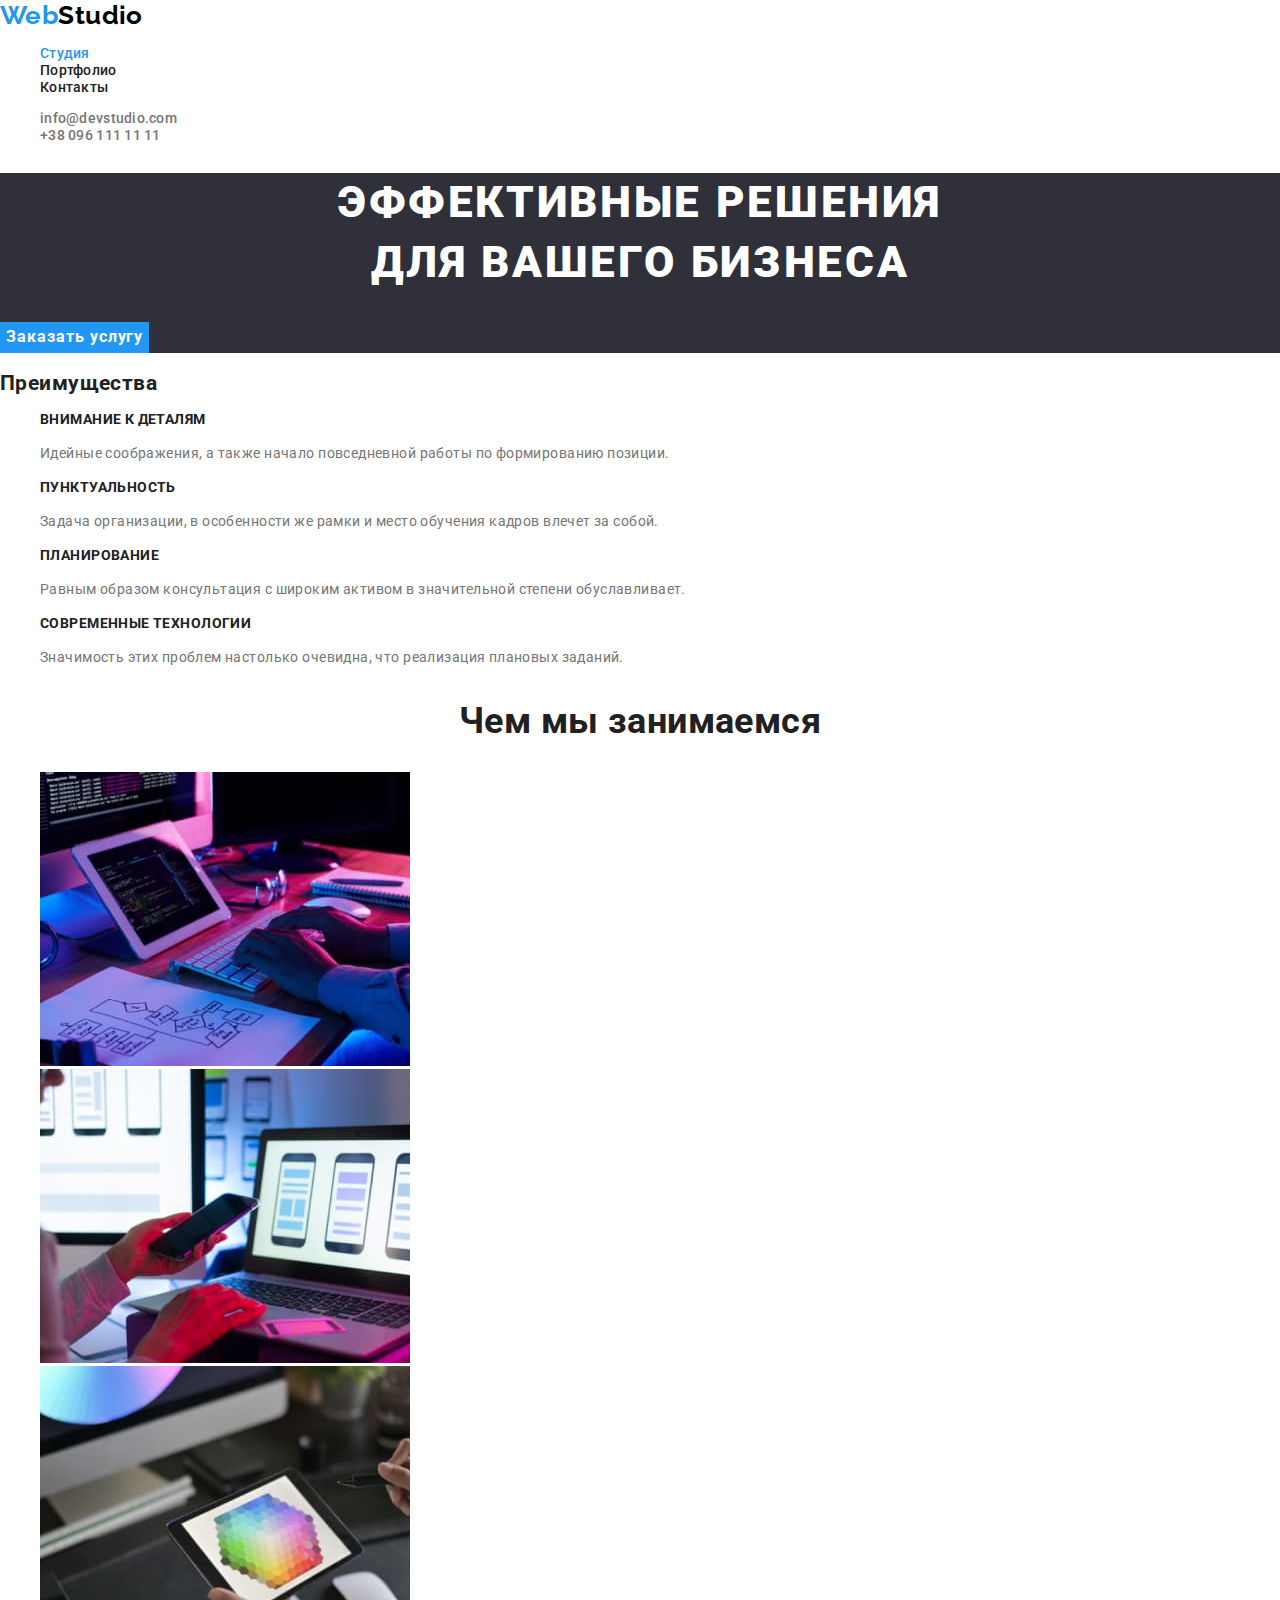
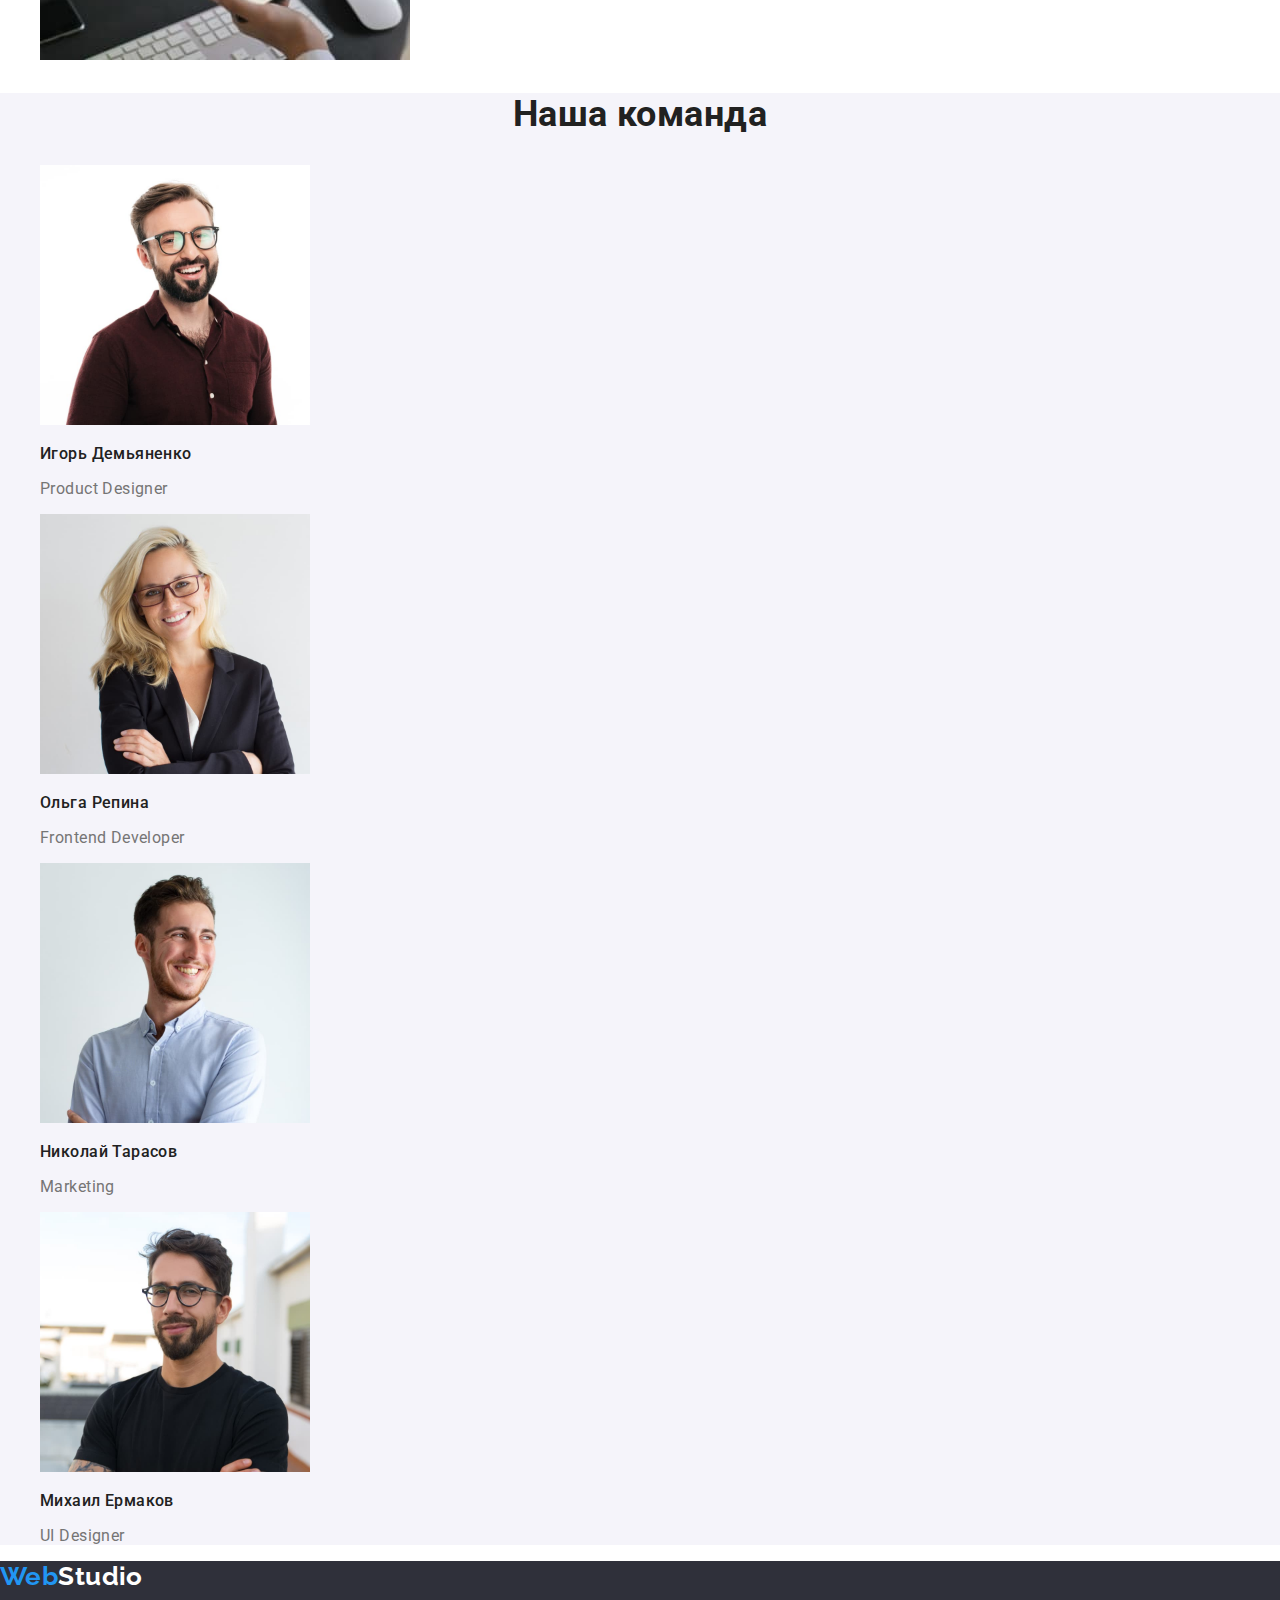
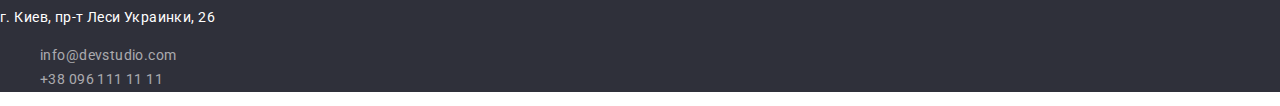
==== index.html @ 4ac3adca "normalize" ====
<!DOCTYPE html>
<html lang="ru">
  <head>
    <meta charset="UTF-8" />
    <meta http-equiv="X-UA-Compatible" content="IE=edge" />
    <meta name="viewport" content="width=device-width, initial-scale=1.0" />
    <title>Студия</title>
    <link rel="preconnect" href="https://fonts.googleapis.com" />
    <link rel="preconnect" href="https://fonts.gstatic.com" crossorigin />
    <link
      href="https://fonts.googleapis.com/css2?family=Raleway:wght@700&family=Roboto:wght@400;500;700;900&display=swap"
      rel="stylesheet"
    />
    <link
      rel="stylesheet"
      href="https://cdnjs.cloudflare.com/ajax/libs/modern-normalize/1.1.0/modern-normalize.min.css"
    />
    <link rel="stylesheet" href="./css/styles.css" />
  </head>
  <body>
    <!--Header-->
    <header>
      <nav>
        <a href="./index.html" class="header-logo-studio link" lang="en">
          <span class="header-logo-web">Web</span>Studio
        </a>
        <ul class="header-nav list">
          <li><a href="./index.html" class="link current">Студия</a></li>
          <li><a href="./portfolio.html" class="link">Портфолио</a></li>
          <li><a href="" class="link">Контакты</a></li>
        </ul>
      </nav>
      <ul class="header-contacts list">
        <li>
          <a href="mailto:info@devstudio.com" class="link" lang="en"
            >info@devstudio.com</a
          >
        </li>
        <li><a href="tel:+380961111111" class="link">+38 096 111 11 11</a></li>
      </ul>
    </header>
    <main>
      <!--Index-Section1-Hero-->
      <section class="hero">
        <h1 class="hero-title">Эффективные решения<br />для вашего бизнеса</h1>
        <button type="button" class="button-hero">Заказать услугу</button>
      </section>
      <!--Index-Section2-Features-->
      <section class="features">
        <h2>Преимущества</h2>
        <ul class="features-list">
          <li>
            <h3 class="features-title">Внимание к деталям</h3>
            <p class="features-text">
              Идейные соображения, а также начало повседневной работы по
              формированию позиции.
            </p>
          </li>
          <li>
            <h3 class="features-title">Пунктуальность</h3>
            <p class="features-text">
              Задача организации, в особенности же рамки и место обучения кадров
              влечет за собой.
            </p>
          </li>
          <li>
            <h3 class="features-title">Планирование</h3>
            <p class="features-text">
              Равным образом консультация с широким активом в значительной
              степени обуславливает.
            </p>
          </li>
          <li>
            <h3 class="features-title">Современные технологии</h3>
            <p class="features-text">
              Значимость этих проблем настолько очевидна, что реализация
              плановых заданий.
            </p>
          </li>
        </ul>
      </section>
      <!--Index-Section3-Work-->
      <section class="section work">
        <h2 class="section-title">Чем мы занимаемся</h2>
        <ul>
          <li><img src="./images/box1.jpg" alt="Код" width="370" /></li>
          <li><img src="./images/box2.jpg" alt="Дизайн" width="370" /></li>
          <li><img src="./images/box3.jpg" alt="Технологии" width="370" /></li>
        </ul>
      </section>
      <!--Index-Section4-Team-->
      <section class="section team">
        <h2 class="section-title">Наша команда</h2>
        <ul class="team-list">
          <li>
            <img
              src="./images/Product_Designer.jpg"
              alt="Игорь Демьяненко"
              width="270"
            />
            <h3 class="team-title">Игорь Демьяненко</h3>
            <p class="team-position" lang="en">Product Designer</p>
          </li>
          <li>
            <img
              src="./images/Frontend_Developer.jpg"
              alt="Ольга Репина"
              width="270"
            />
            <h3 class="team-title">Ольга Репина</h3>
            <p class="team-position" lang="en">Frontend Developer</p>
          </li>
          <li>
            <img
              src="./images/Marketing.jpg"
              alt="Николай Тарасов"
              width="270"
            />
            <h3 class="team-title">Николай Тарасов</h3>
            <p class="team-position" lang="en">Marketing</p>
          </li>
          <li>
            <img
              src="./images/UI_Designer.jpg"
              alt="Михаил Ермаков"
              width="270"
            />
            <h3 class="team-title">Михаил Ермаков</h3>
            <p class="team-position" lang="en">UI Designer</p>
          </li>
        </ul>
      </section>
    </main>
    <!--Footer-->
    <footer class="footer">
      <a href="./index.html" class="footer-logo-studio link" lang="en">
        <span class="footer-logo-web">Web</span>Studio
      </a>
      <address class="footer-adress">
        <p class="location">г. Киев, пр-т Леси Украинки, 26</p>
        <ul class="footer-contacts list">
          <li>
            <a href="mailto:info@devstudio.com" class="link" lang="en"
              >info@devstudio.com</a
            >
          </li>
          <li>
            <a href="tel:+380961111111" class="link">+38 096 111 11 11</a>
          </li>
        </ul>
      </address>
    </footer>
  </body>
</html>
---- css/styles.css ----
/* ------------------------------------------------------------ */
/*                           Rules */
/* ------------------------------------------------------------ */
:root {
  --primary-text-color: #212121;
  --secondary-text-color: #757575;
  --accent-color: #2196f3;
  --white-color: #ffffff;
  --logo-black-color: #000000;
  --footer-text-color: rgba(255, 255, 255, 0.6);

  --primary-bg-color: #ffffff;
  --secondary-bg-color: #f5f4fa;
  --tertiary-bg-color: #2f303a;

  --button-hover-color: #188ce8;
}

body {
  color: var(--primary-text-color);
  background-color: var(--primary-bg-color);
  font-family: Roboto, sans-serif;
  font-size: 14px;
  letter-spacing: 0.03em;
}

ul {
  list-style: none;
}

.link {
  text-decoration: none;
}
/* ------------------------------------------------------------ */
/* logo */
.header-logo-web,
.footer-logo-web,
.header-logo-studio,
.footer-logo-studio {
  font-family: Raleway, sans-serif;
  font-weight: 700;
  font-size: 26px;
  line-height: 1.19;
}

.header-logo-web,
.footer-logo-web {
  color: var(--accent-color);
}

.header-logo-studio {
  color: var(--logo-black-color);
}

.footer-logo-studio {
  color: var(--white-color);
}
/* ------------------------------------------------------------ */
/* header */
.header-nav .link.current {
  color: var(--accent-color);
}

.header-nav .link {
  color: var(--primary-text-color);
}

.header-contacts .link {
  color: var(--secondary-text-color);
}

.header-nav .link,
.header-contacts .link {
  font-weight: 500;
  line-height: 1.14;
  letter-spacing: 0.02em;
}

.header-nav .link:hover,
.header-nav .link:focus,
.header-contacts .link:hover,
.header-contacts .link:focus,
.footer-contacts .link:hover,
.footer-contacts .link:focus {
  color: var(--accent-color);
}
/* ------------------------------------------------------------ */
/* footer */
.footer {
  background-color: var(--tertiary-bg-color);
}

.footer-adress {
  font-style: normal;
  line-height: 1.71;
}

.location {
  color: var(--white-color);
}

.footer-contacts .link {
  color: var(--footer-text-color);
}
/* ------------------------------------------------------------ */
/*                       Index Main */
/* ------------------------------------------------------------ */
/* Index-Section1-Hero */
.hero {
  background-color: var(--tertiary-bg-color);
}

.hero-title {
  color: var(--white-color);
  font-weight: 900;
  font-size: 44px;
  line-height: 1.36;
  text-align: center;
  letter-spacing: 0.06em;
  text-transform: uppercase;
}

.button-hero {
  cursor: pointer;
  color: var(--white-color);
  background-color: var(--accent-color);
  font-weight: 700;
  font-size: 16px;
  line-height: 1.8;
  letter-spacing: 0.06em;
  border: none;
}

.button-hero:hover,
.button-hero:focus {
  background-color: var(--button-hover-color);
}
/* ------------------------------------------------------------ */
/* Index-Section2-Features */
.features-list .features-title {
  font-weight: 700;
  line-height: 1.14;
  font-size: 14px;
  text-transform: uppercase;
}

.features-list .features-text {
  color: var(--secondary-text-color);
  line-height: 1.71;
}
/* ------------------------------------------------------------ */
/* Index-Section3-Work */
.section-title {
  color: #212121;
  font-weight: 700;
  font-size: 36px;
  line-height: 1.17;
  text-align: center;
}
/* ------------------------------------------------------------ */
/* Index-Section4-Team */
/* .section-title (Section3) is dublicated in this section */
.team {
  background-color: var(--secondary-bg-color);
}

.team-title {
  font-weight: 500;
}

.team-position {
  color: var(--secondary-text-color);
}

.team-title,
.team-position {
  font-size: 16px;
  line-height: 1.19;
}
/* ------------------------------------------------------------ */
/*                      Portfolio-Main */
/* ------------------------------------------------------------ */
/* Portfolio-Filters */
.button-filters {
  cursor: pointer;
  background-color: var(--secondary-bg-color);
  font-weight: 500;
  font-size: 16px;
  line-height: 1.63;
  border: none;
}

.button-filters:hover,
.button-filters:focus {
  color: var(--white-color);
  background-color: var(--accent-color);
}
/* ------------------------------------------------------------ */
/* Portfolio-Projects */
.projects .projects-title {
  color: var(--primary-text-color);
  font-weight: 700;
  font-size: 18px;
  line-height: 2;
  letter-spacing: 0.06em;
}

.projects .projects-type {
  color: var(--secondary-text-color);
  font-size: 16px;
  line-height: 1.88;
}
/* ------------------------------------------------------------ */
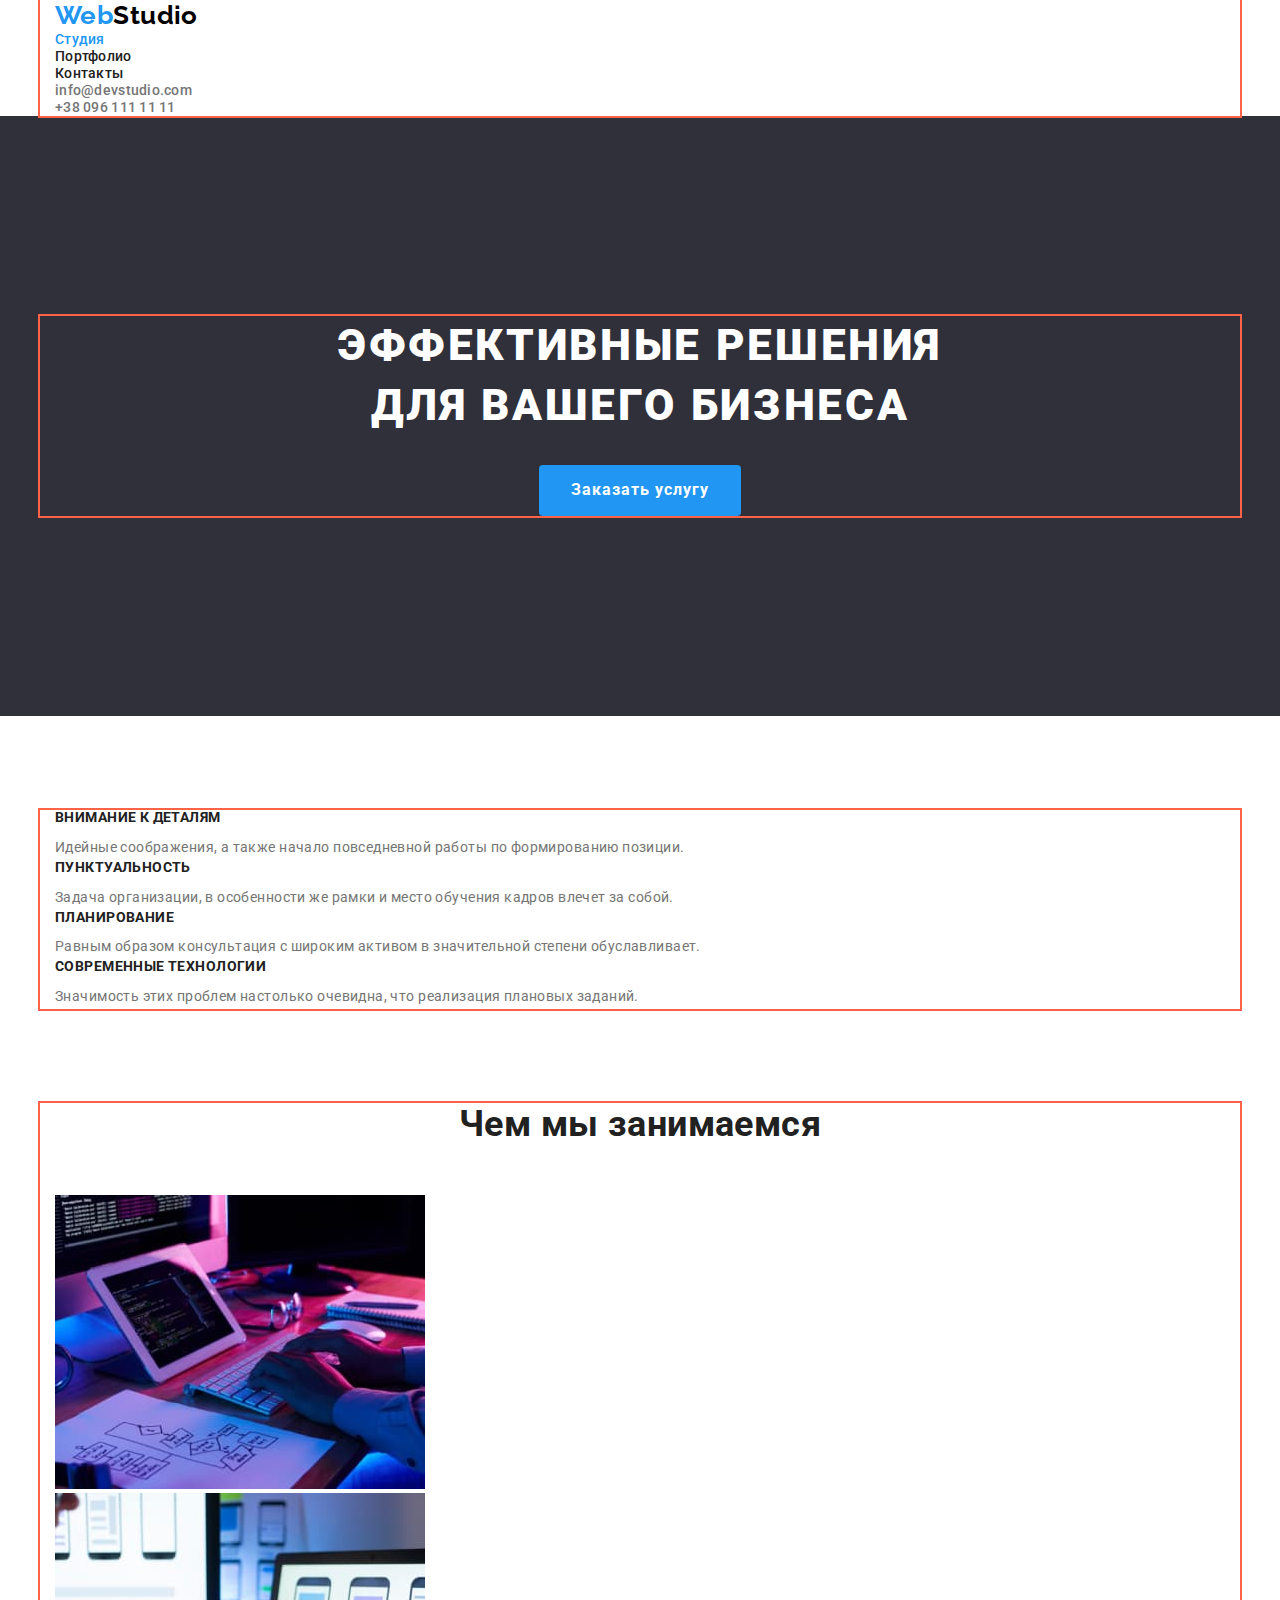
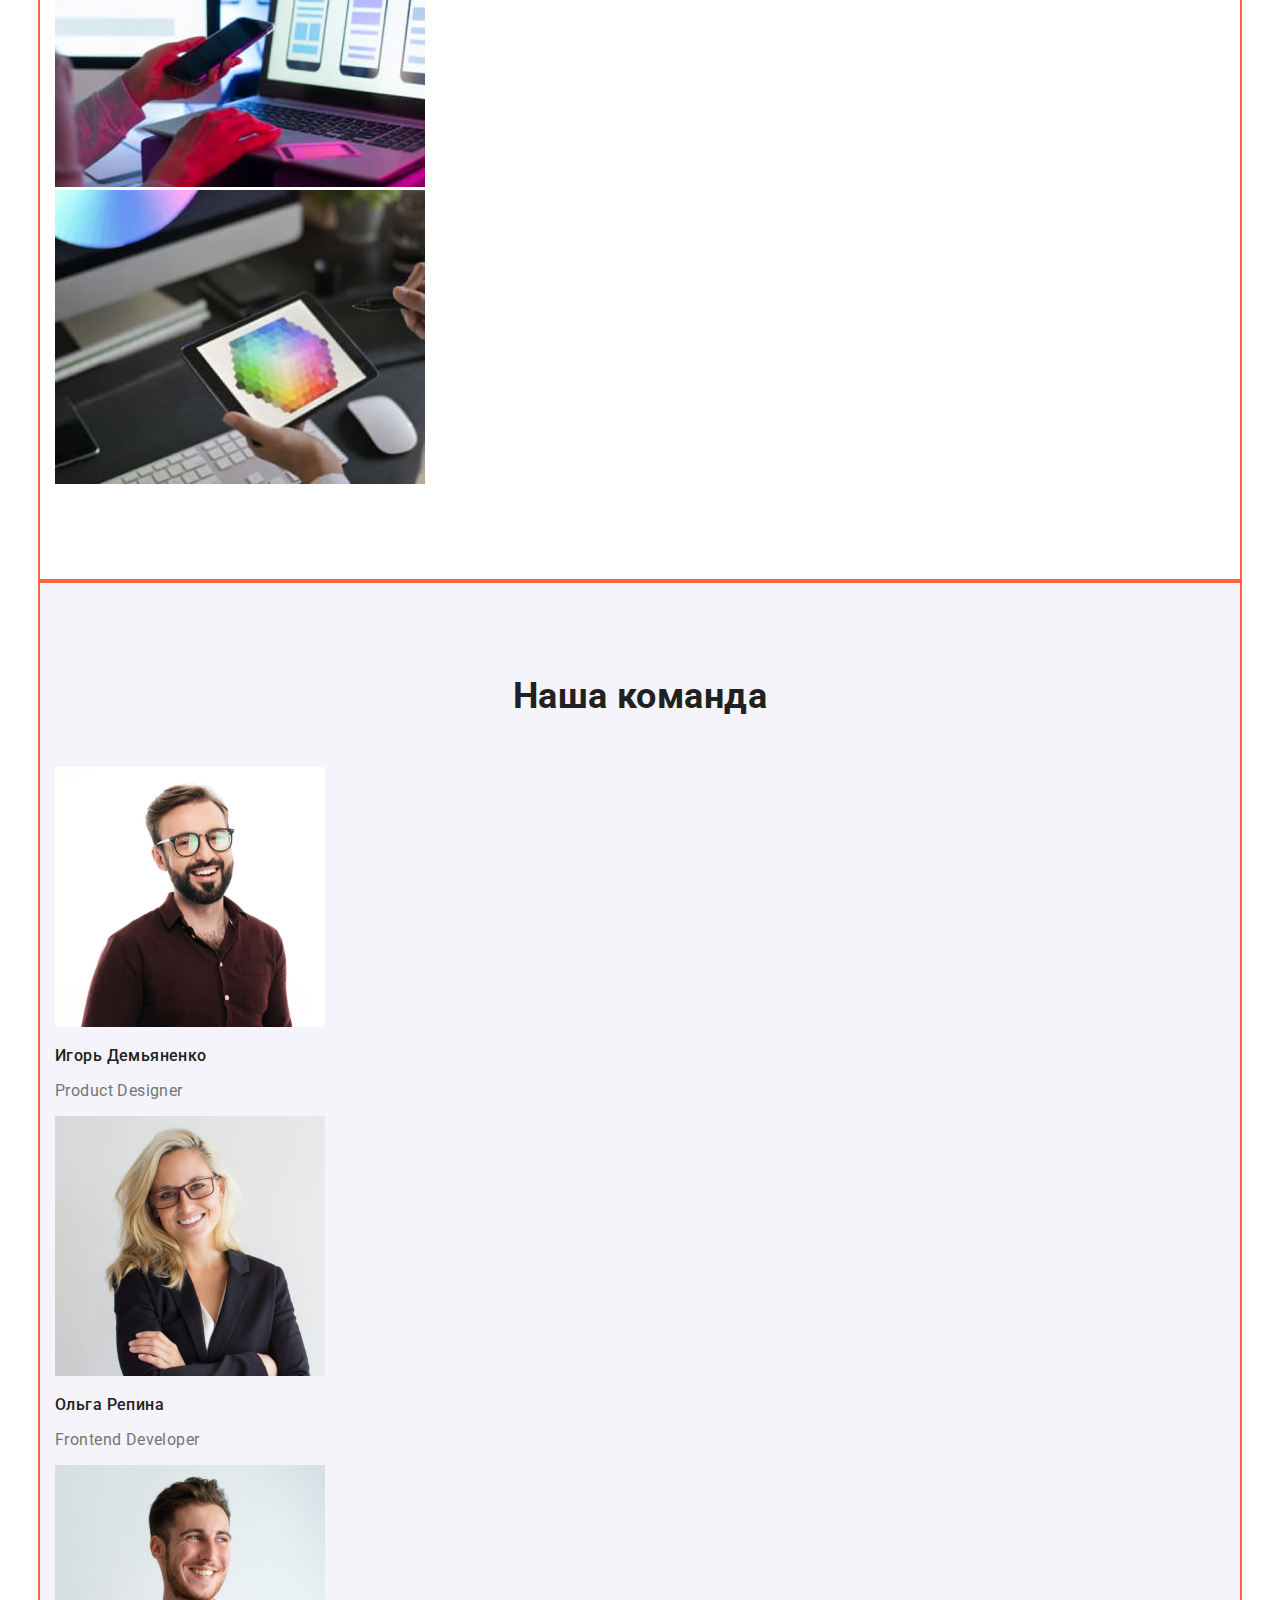
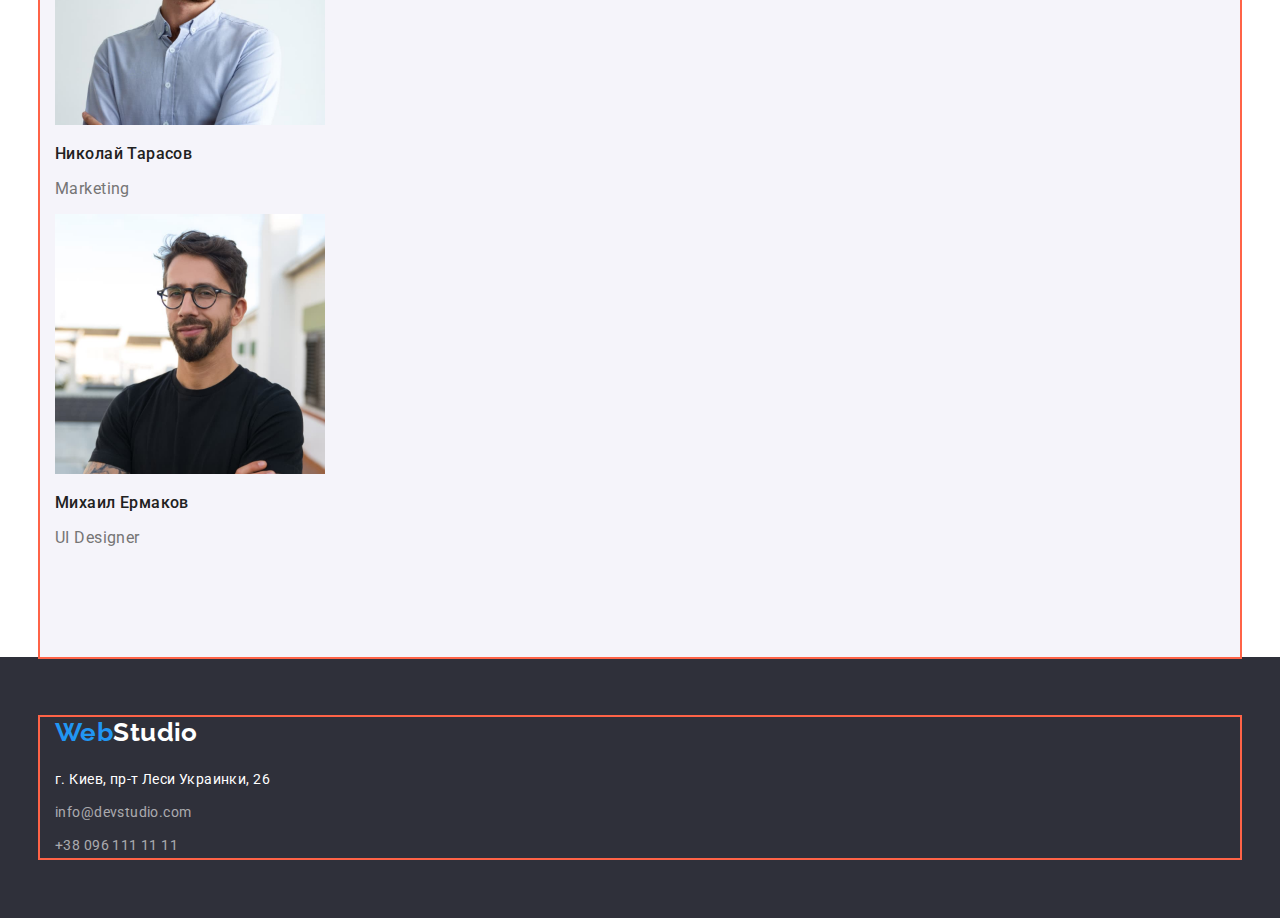
==== commit 8740d79a: "part 1" ====
--- a/index.html
+++ b/index.html
@@ -20,125 +20,18 @@
   <body>
     <!--Header-->
     <header>
-      <nav>
-        <a href="./index.html" class="header-logo-studio link" lang="en">
-          <span class="header-logo-web">Web</span>Studio
-        </a>
-        <ul class="header-nav list">
-          <li><a href="./index.html" class="link current">Студия</a></li>
-          <li><a href="./portfolio.html" class="link">Портфолио</a></li>
-          <li><a href="" class="link">Контакты</a></li>
-        </ul>
-      </nav>
-      <ul class="header-contacts list">
-        <li>
-          <a href="mailto:info@devstudio.com" class="link" lang="en"
-            >info@devstudio.com</a
-          >
-        </li>
-        <li><a href="tel:+380961111111" class="link">+38 096 111 11 11</a></li>
-      </ul>
-    </header>
-    <main>
-      <!--Index-Section1-Hero-->
-      <section class="hero">
-        <h1 class="hero-title">Эффективные решения<br />для вашего бизнеса</h1>
-        <button type="button" class="button-hero">Заказать услугу</button>
-      </section>
-      <!--Index-Section2-Features-->
-      <section class="features">
-        <h2>Преимущества</h2>
-        <ul class="features-list">
-          <li>
-            <h3 class="features-title">Внимание к деталям</h3>
-            <p class="features-text">
-              Идейные соображения, а также начало повседневной работы по
-              формированию позиции.
-            </p>
-          </li>
-          <li>
-            <h3 class="features-title">Пунктуальность</h3>
-            <p class="features-text">
-              Задача организации, в особенности же рамки и место обучения кадров
-              влечет за собой.
-            </p>
-          </li>
-          <li>
-            <h3 class="features-title">Планирование</h3>
-            <p class="features-text">
-              Равным образом консультация с широким активом в значительной
-              степени обуславливает.
-            </p>
-          </li>
-          <li>
-            <h3 class="features-title">Современные технологии</h3>
-            <p class="features-text">
-              Значимость этих проблем настолько очевидна, что реализация
-              плановых заданий.
-            </p>
-          </li>
-        </ul>
-      </section>
-      <!--Index-Section3-Work-->
-      <section class="section work">
-        <h2 class="section-title">Чем мы занимаемся</h2>
-        <ul>
-          <li><img src="./images/box1.jpg" alt="Код" width="370" /></li>
-          <li><img src="./images/box2.jpg" alt="Дизайн" width="370" /></li>
-          <li><img src="./images/box3.jpg" alt="Технологии" width="370" /></li>
-        </ul>
-      </section>
-      <!--Index-Section4-Team-->
-      <section class="section team">
-        <h2 class="section-title">Наша команда</h2>
-        <ul class="team-list">
-          <li>
-            <img
-              src="./images/Product_Designer.jpg"
-              alt="Игорь Демьяненко"
-              width="270"
-            />
-            <h3 class="team-title">Игорь Демьяненко</h3>
-            <p class="team-position" lang="en">Product Designer</p>
-          </li>
-          <li>
-            <img
-              src="./images/Frontend_Developer.jpg"
-              alt="Ольга Репина"
-              width="270"
-            />
-            <h3 class="team-title">Ольга Репина</h3>
-            <p class="team-position" lang="en">Frontend Developer</p>
-          </li>
-          <li>
-            <img
-              src="./images/Marketing.jpg"
-              alt="Николай Тарасов"
-              width="270"
-            />
-            <h3 class="team-title">Николай Тарасов</h3>
-            <p class="team-position" lang="en">Marketing</p>
-          </li>
-          <li>
-            <img
-              src="./images/UI_Designer.jpg"
-              alt="Михаил Ермаков"
-              width="270"
-            />
-            <h3 class="team-title">Михаил Ермаков</h3>
-            <p class="team-position" lang="en">UI Designer</p>
-          </li>
-        </ul>
-      </section>
-    </main>
-    <!--Footer-->
-    <footer class="footer">
-      <a href="./index.html" class="footer-logo-studio link" lang="en">
-        <span class="footer-logo-web">Web</span>Studio
-      </a>
-      <address class="footer-adress">
-        <p class="location">г. Киев, пр-т Леси Украинки, 26</p>
-        <ul class="footer-contacts list">
+      <div class="container">
+        <nav>
+          <a href="./index.html" class="header-logo-studio link" lang="en">
+            <span class="header-logo-web">Web</span>Studio
+          </a>
+          <ul class="header-nav list">
+            <li><a href="./index.html" class="link current">Студия</a></li>
+            <li><a href="./portfolio.html" class="link">Портфолио</a></li>
+            <li><a href="" class="link">Контакты</a></li>
+          </ul>
+        </nav>
+        <ul class="header-contacts list">
           <li>
             <a href="mailto:info@devstudio.com" class="link" lang="en"
               >info@devstudio.com</a
@@ -148,7 +41,126 @@
             <a href="tel:+380961111111" class="link">+38 096 111 11 11</a>
           </li>
         </ul>
-      </address>
+      </div>
+    </header>
+    <main>
+      <!--Index-Section1-Hero-->
+      <section class="hero">
+        <div class="container">
+          <h1 class="hero-title">
+            Эффективные решения<br />для вашего бизнеса
+          </h1>
+          <button type="button" class="button-hero">Заказать услугу</button>
+        </div>
+      </section>
+      <!--Index-Section2-Features-->
+      <section class="features">
+        <div class="container">
+          <h2 class="hidden">Преимущества</h2>
+          <ul class="features-list list">
+            <li>
+              <h3 class="features-title">Внимание к деталям</h3>
+              <p class="features-text">
+                Идейные соображения, а также начало повседневной работы по
+                формированию позиции.
+              </p>
+            </li>
+            <li>
+              <h3 class="features-title">Пунктуальность</h3>
+              <p class="features-text">
+                Задача организации, в особенности же рамки и место обучения
+                кадров влечет за собой.
+              </p>
+            </li>
+            <li>
+              <h3 class="features-title">Планирование</h3>
+              <p class="features-text">
+                Равным образом консультация с широким активом в значительной
+                степени обуславливает.
+              </p>
+            </li>
+            <li>
+              <h3 class="features-title">Современные технологии</h3>
+              <p class="features-text">
+                Значимость этих проблем настолько очевидна, что реализация
+                плановых заданий.
+              </p>
+            </li>
+          </ul>
+        </div>
+      </section>
+      <!--Index-Section3-Work-->
+      <section class="work container">
+        <h2 class="work-title">Чем мы занимаемся</h2>
+        <ul class="work-list list">
+          <li><img src="./images/box1.jpg" alt="Код" width="370" /></li>
+          <li><img src="./images/box2.jpg" alt="Дизайн" width="370" /></li>
+          <li><img src="./images/box3.jpg" alt="Технологии" width="370" /></li>
+        </ul>
+      </section>
+      <!--Index-Section4-Team-->
+      <section class="team container">
+        <h2 class="team-title">Наша команда</h2>
+        <ul class="team-list list">
+          <li>
+            <img
+              src="./images/Product_Designer.jpg"
+              alt="Игорь Демьяненко"
+              width="270"
+            />
+            <h3 class="team-crew">Игорь Демьяненко</h3>
+            <p class="team-position" lang="en">Product Designer</p>
+          </li>
+          <li>
+            <img
+              src="./images/Frontend_Developer.jpg"
+              alt="Ольга Репина"
+              width="270"
+            />
+            <h3 class="team-crew">Ольга Репина</h3>
+            <p class="team-position" lang="en">Frontend Developer</p>
+          </li>
+          <li>
+            <img
+              src="./images/Marketing.jpg"
+              alt="Николай Тарасов"
+              width="270"
+            />
+            <h3 class="team-crew">Николай Тарасов</h3>
+            <p class="team-position" lang="en">Marketing</p>
+          </li>
+          <li>
+            <img
+              src="./images/UI_Designer.jpg"
+              alt="Михаил Ермаков"
+              width="270"
+            />
+            <h3 class="team-crew">Михаил Ермаков</h3>
+            <p class="team-position" lang="en">UI Designer</p>
+          </li>
+        </ul>
+      </section>
+    </main>
+    <!--Footer-->
+    <footer class="footer">
+      <div class="container">
+        <a href="./index.html" class="footer-logo-studio link" lang="en">
+          <span class="footer-logo-web">Web</span>Studio
+        </a>
+        <address class="footer-adress">
+          <p class="location">г. Киев, пр-т Леси Украинки, 26</p>
+          <ul class="footer-contacts list">
+            <li class="mail">
+              <a href="mailto:info@devstudio.com" class="link" lang="en"
+                >info@devstudio.com</a
+              >
+            </li>
+            <li class="tel">
+              <a href="tel:+380961111111" class="link">+38 096 111 11 11</a>
+            </li>
+          </ul>
+        </address>
+      </div>
     </footer>
   </body>
 </html>
--- a/css/styles.css
+++ b/css/styles.css
@@ -24,12 +24,27 @@
   letter-spacing: 0.03em;
 }
 
-ul {
+.list {
   list-style: none;
+  padding: 0;
+  margin: 0;
 }
 
 .link {
   text-decoration: none;
+}
+
+.container {
+  width: 1200px;
+  margin-right: auto;
+  margin-left: auto;
+  padding-left: 15px;
+  padding-right: 15px;
+  outline: 2px solid tomato;
+}
+
+.hidden {
+  display: none;
 }
 /* ------------------------------------------------------------ */
 /* logo */
@@ -53,7 +68,9 @@
 }
 
 .footer-logo-studio {
-  color: var(--white-color);
+  display: inline-block;
+  color: var(--white-color);
+  margin-bottom: 20px;
 }
 /* ------------------------------------------------------------ */
 /* header */
@@ -88,6 +105,8 @@
 /* footer */
 .footer {
   background-color: var(--tertiary-bg-color);
+  padding-top: 60px;
+  padding-bottom: 60px;
 }
 
 .footer-adress {
@@ -97,6 +116,12 @@
 
 .location {
   color: var(--white-color);
+  margin-top: 0;
+  margin-bottom: 9px;
+}
+
+.mail {
+  margin-bottom: 9px;
 }
 
 .footer-contacts .link {
@@ -107,15 +132,19 @@
 /* ------------------------------------------------------------ */
 /* Index-Section1-Hero */
 .hero {
+  text-align: center;
   background-color: var(--tertiary-bg-color);
+  padding-top: 200px;
+  padding-bottom: 200px;
 }
 
 .hero-title {
+  margin-top: 0;
+  margin-bottom: 30px;
   color: var(--white-color);
   font-weight: 900;
   font-size: 44px;
   line-height: 1.36;
-  text-align: center;
   letter-spacing: 0.06em;
   text-transform: uppercase;
 }
@@ -126,9 +155,14 @@
   background-color: var(--accent-color);
   font-weight: 700;
   font-size: 16px;
-  line-height: 1.8;
+  line-height: 1.9;
   letter-spacing: 0.06em;
   border: none;
+  border-radius: 4px;
+  padding: 10px 32px;
+  min-width: 200px;
+  text-align: center;
+  display: inline-block;
 }
 
 .button-hero:hover,
@@ -137,34 +171,60 @@
 }
 /* ------------------------------------------------------------ */
 /* Index-Section2-Features */
+.features {
+  padding-top: 94px;
+  padding-bottom: 94px;
+}
 .features-list .features-title {
   font-weight: 700;
   line-height: 1.14;
   font-size: 14px;
   text-transform: uppercase;
+  margin-top: 0;
+  margin-bottom: 10px;
 }
 
 .features-list .features-text {
   color: var(--secondary-text-color);
   line-height: 1.71;
+  margin-top: 0;
+  margin-bottom: 0;
 }
 /* ------------------------------------------------------------ */
 /* Index-Section3-Work */
-.section-title {
+.work {
+  padding-bottom: 94px;
+}
+
+.work-title {
   color: #212121;
   font-weight: 700;
   font-size: 36px;
   line-height: 1.17;
   text-align: center;
-}
+  margin-top: 0;
+  margin-bottom: 50px;
+}
+
 /* ------------------------------------------------------------ */
 /* Index-Section4-Team */
-/* .section-title (Section3) is dublicated in this section */
 .team {
   background-color: var(--secondary-bg-color);
+  padding-top: 94px;
+  padding-bottom: 94px;
 }
 
 .team-title {
+  color: #212121;
+  font-weight: 700;
+  font-size: 36px;
+  line-height: 1.17;
+  text-align: center;
+  margin-top: 0;
+  margin-bottom: 50px;
+}
+
+.team-crew {
   font-weight: 500;
 }
 
@@ -172,7 +232,7 @@
   color: var(--secondary-text-color);
 }
 
-.team-title,
+.team-crew,
 .team-position {
   font-size: 16px;
   line-height: 1.19;
@@ -187,7 +247,12 @@
   font-weight: 500;
   font-size: 16px;
   line-height: 1.63;
+  letter-spacing: 0.03em;
   border: none;
+  border-radius: 4px;
+  padding: 6px 22px;
+  display: inline-block;
+  text-align: center;
 }
 
 .button-filters:hover,
@@ -197,7 +262,11 @@
 }
 /* ------------------------------------------------------------ */
 /* Portfolio-Projects */
-.projects .projects-title {
+.portfolio-projects {
+  padding-top: 94px;
+  padding-bottom: 94px;
+}
+.projects-list .projects-title {
   color: var(--primary-text-color);
   font-weight: 700;
   font-size: 18px;
@@ -205,9 +274,13 @@
   letter-spacing: 0.06em;
 }
 
-.projects .projects-type {
+.projects-list .projects-type {
   color: var(--secondary-text-color);
   font-size: 16px;
   line-height: 1.88;
 }
-/* ------------------------------------------------------------ */
+
+.filters-list {
+  margin-bottom: 50px;
+}
+/* ------------------------------------------------------------ */
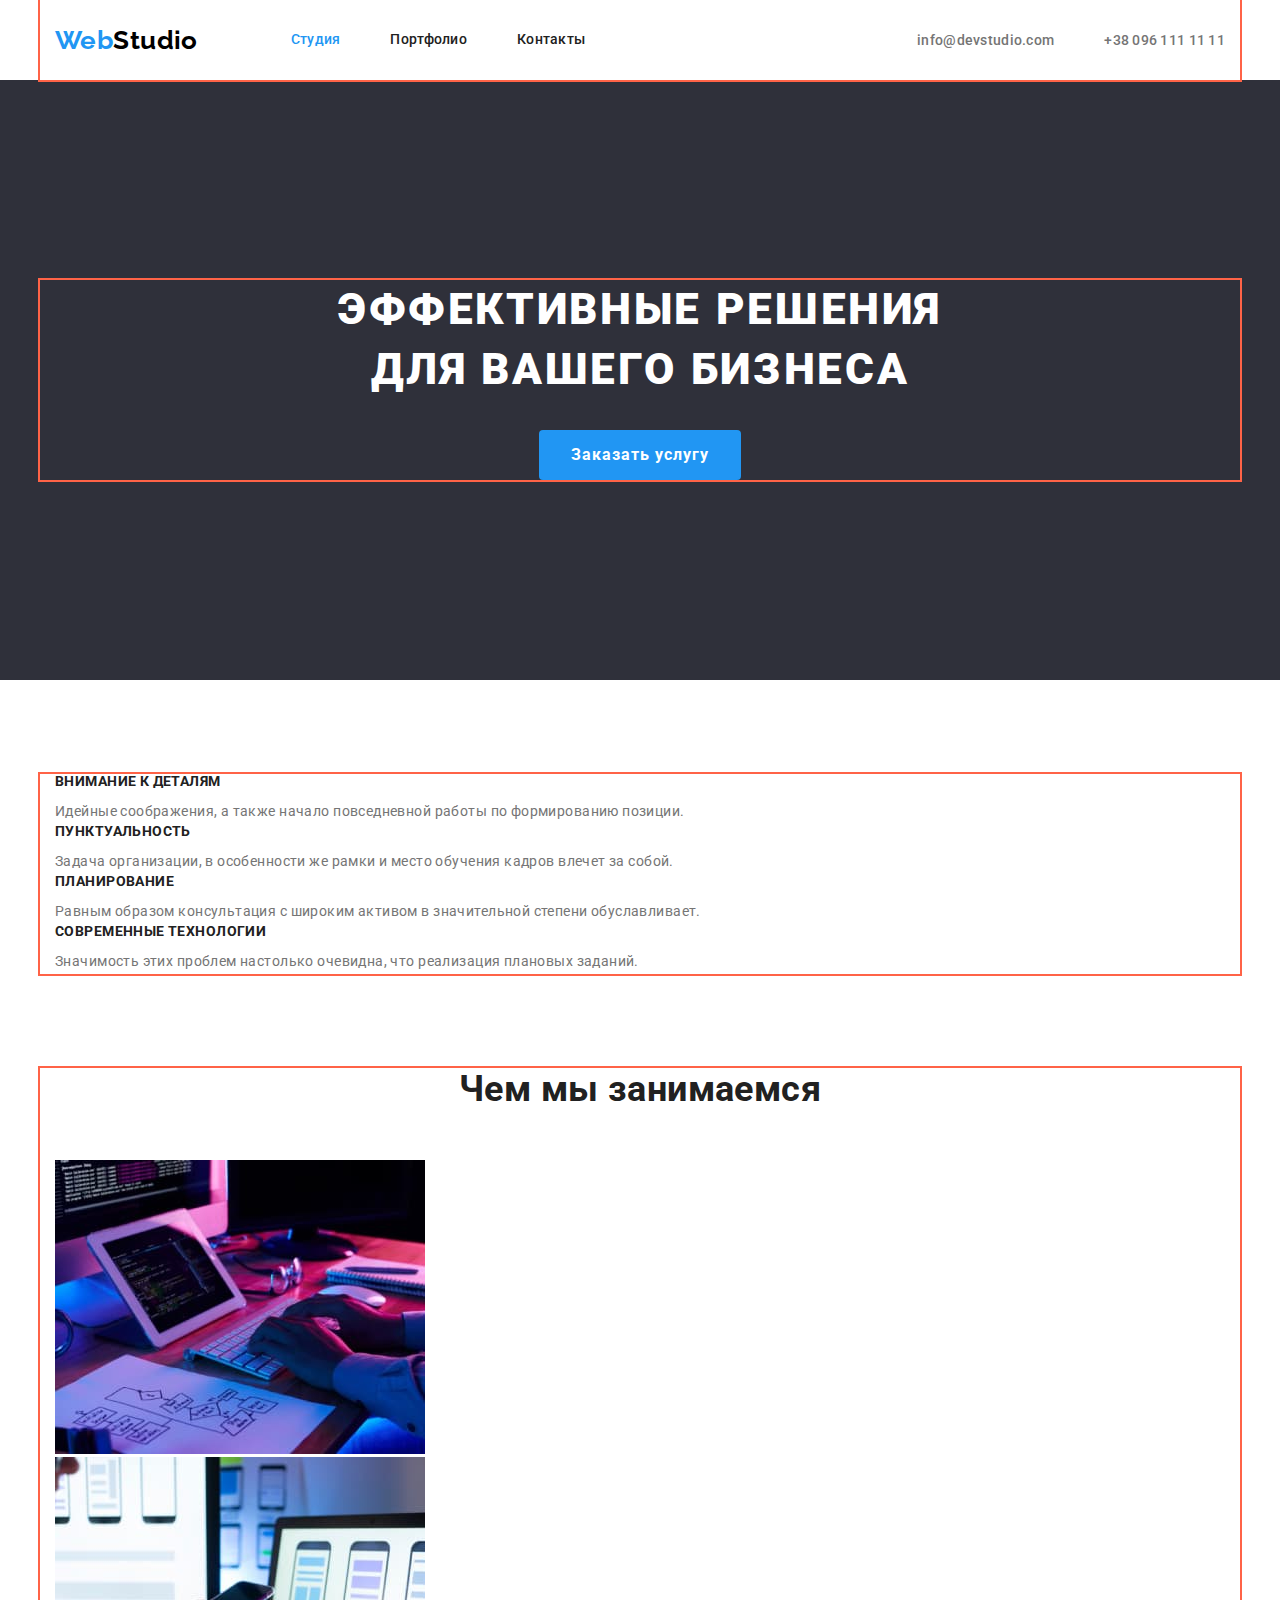
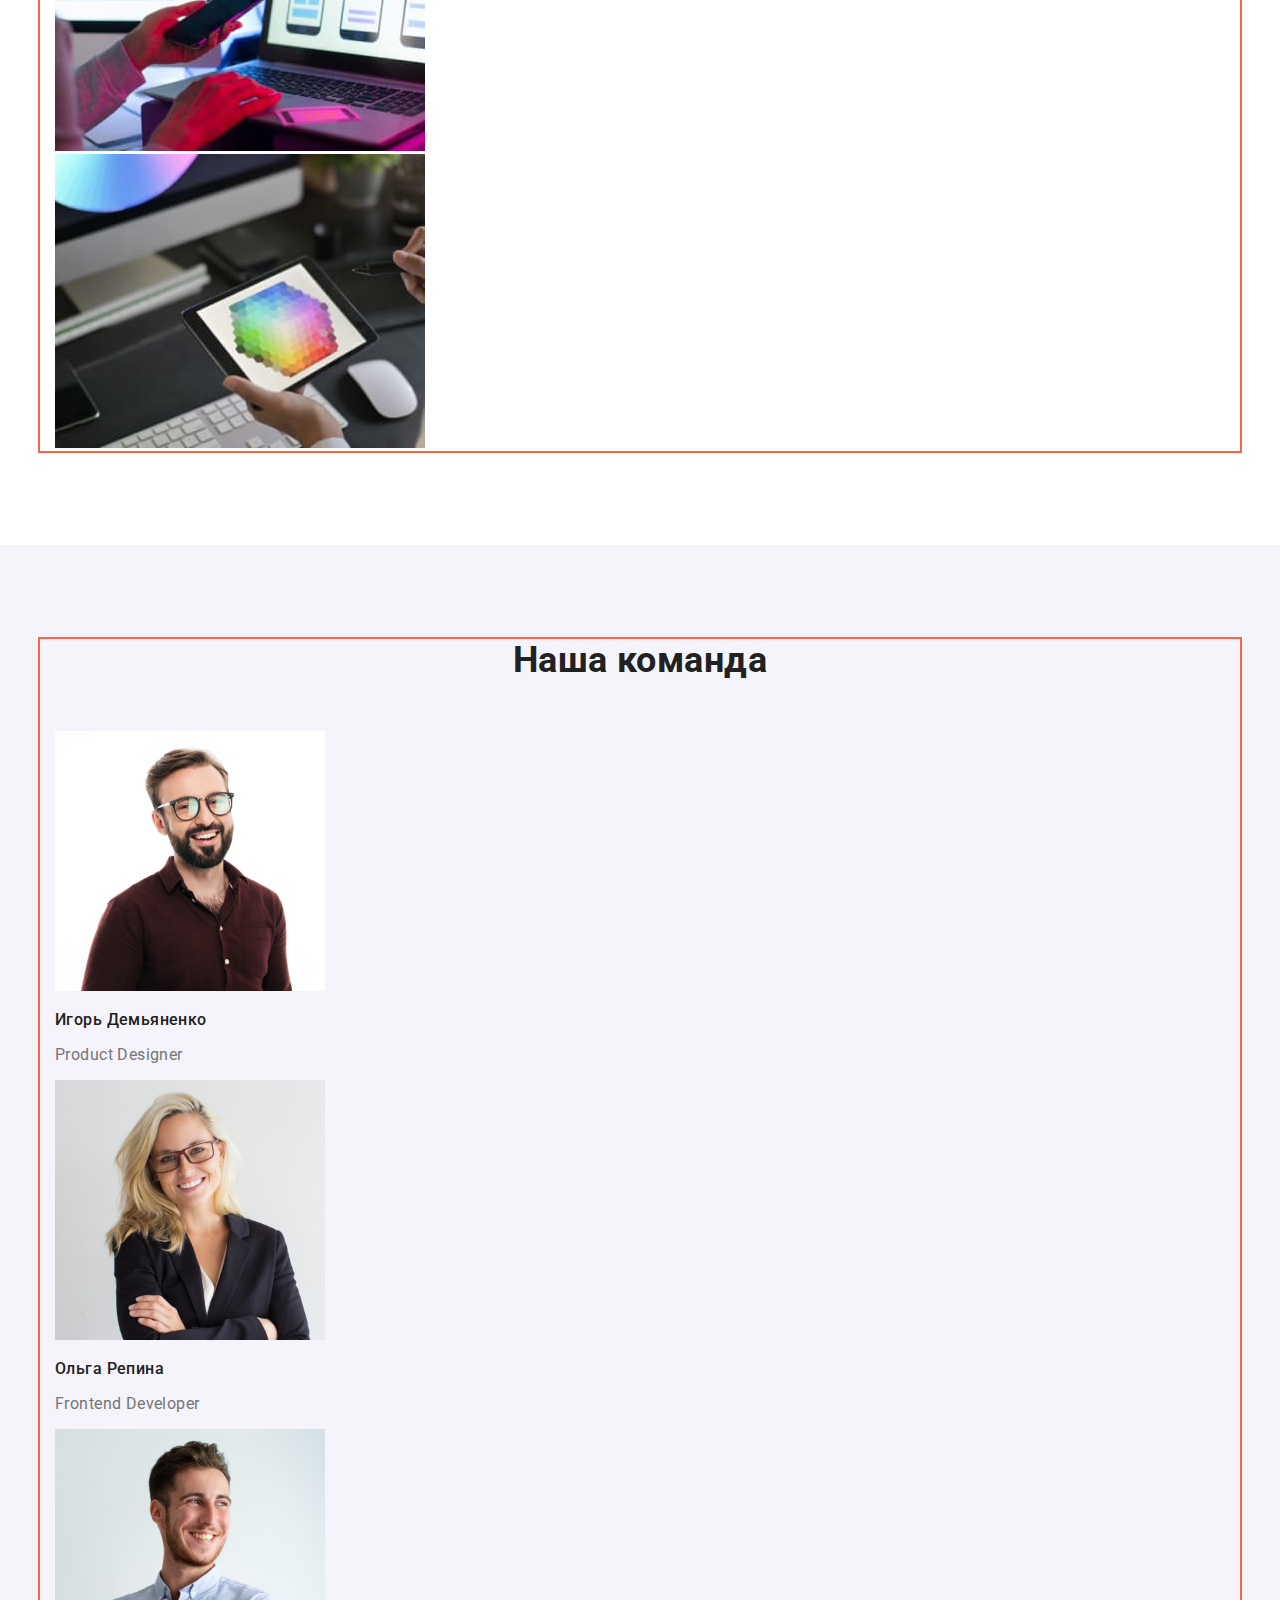
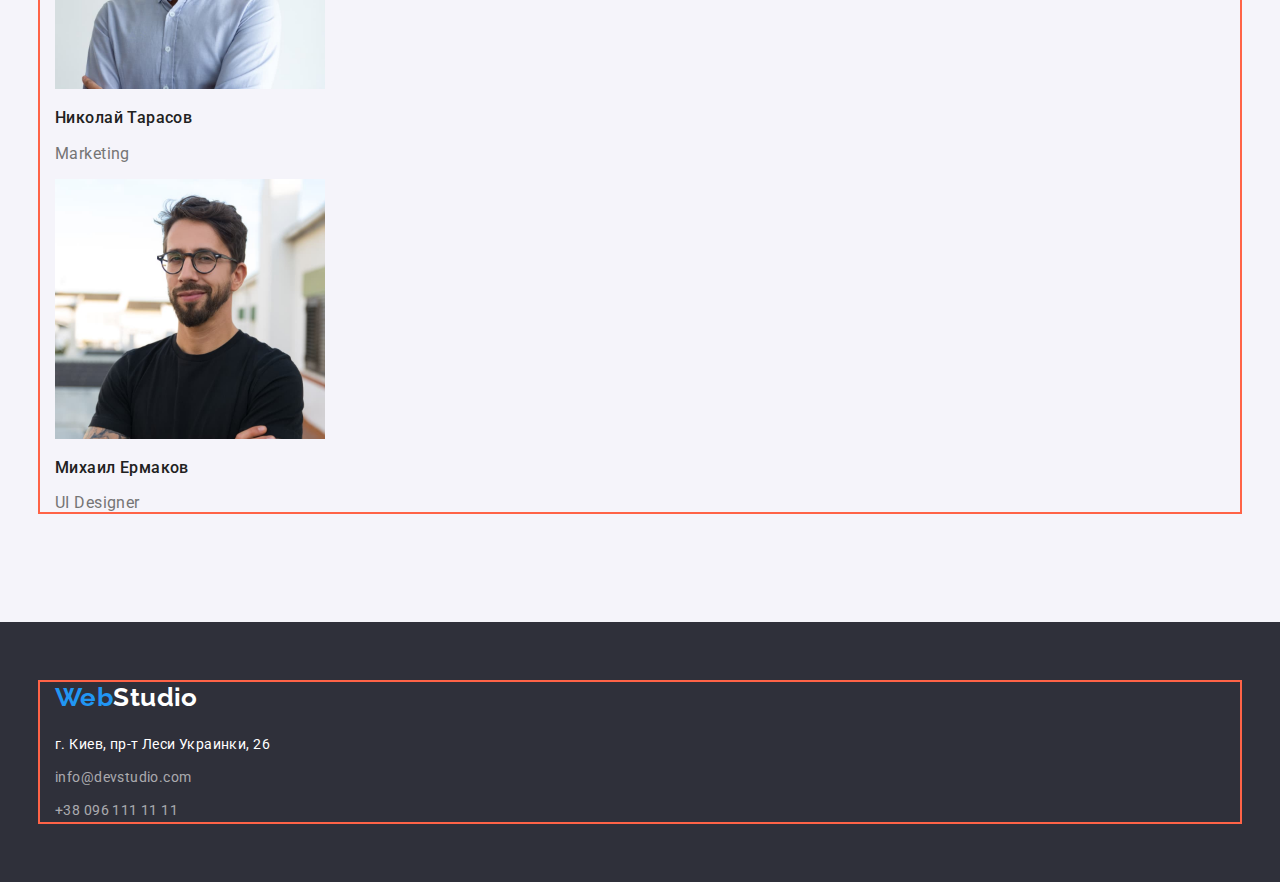
==== commit 2f9f76c5: "update 2" ====
--- a/index.html
+++ b/index.html
@@ -20,24 +20,28 @@
   <body>
     <!--Header-->
     <header>
-      <div class="container">
-        <nav>
-          <a href="./index.html" class="header-logo-studio link" lang="en">
-            <span class="header-logo-web">Web</span>Studio
-          </a>
-          <ul class="header-nav list">
-            <li><a href="./index.html" class="link current">Студия</a></li>
-            <li><a href="./portfolio.html" class="link">Портфолио</a></li>
-            <li><a href="" class="link">Контакты</a></li>
+      <div class="container header-box">
+        <a href="./index.html" class="header-logo-studio link" lang="en">
+          <span class="header-logo-web">Web</span>Studio
+        </a>
+        <nav class="header-nav">
+          <ul class="header-menu list">
+            <li class="item">
+              <a href="./index.html" class="link current">Студия</a>
+            </li>
+            <li class="item">
+              <a href="./portfolio.html" class="link">Портфолио</a>
+            </li>
+            <li class="item"><a href="" class="link">Контакты</a></li>
           </ul>
         </nav>
         <ul class="header-contacts list">
-          <li>
+          <li class="item">
             <a href="mailto:info@devstudio.com" class="link" lang="en"
               >info@devstudio.com</a
             >
           </li>
-          <li>
+          <li class="item">
             <a href="tel:+380961111111" class="link">+38 096 111 11 11</a>
           </li>
         </ul>
@@ -90,55 +94,61 @@
         </div>
       </section>
       <!--Index-Section3-Work-->
-      <section class="work container">
-        <h2 class="work-title">Чем мы занимаемся</h2>
-        <ul class="work-list list">
-          <li><img src="./images/box1.jpg" alt="Код" width="370" /></li>
-          <li><img src="./images/box2.jpg" alt="Дизайн" width="370" /></li>
-          <li><img src="./images/box3.jpg" alt="Технологии" width="370" /></li>
-        </ul>
+      <section class="work">
+        <div class="container">
+          <h2 class="work-title">Чем мы занимаемся</h2>
+          <ul class="work-list list">
+            <li><img src="./images/box1.jpg" alt="Код" width="370" /></li>
+            <li><img src="./images/box2.jpg" alt="Дизайн" width="370" /></li>
+            <li>
+              <img src="./images/box3.jpg" alt="Технологии" width="370" />
+            </li>
+          </ul>
+        </div>
       </section>
       <!--Index-Section4-Team-->
-      <section class="team container">
-        <h2 class="team-title">Наша команда</h2>
-        <ul class="team-list list">
-          <li>
-            <img
-              src="./images/Product_Designer.jpg"
-              alt="Игорь Демьяненко"
-              width="270"
-            />
-            <h3 class="team-crew">Игорь Демьяненко</h3>
-            <p class="team-position" lang="en">Product Designer</p>
-          </li>
-          <li>
-            <img
-              src="./images/Frontend_Developer.jpg"
-              alt="Ольга Репина"
-              width="270"
-            />
-            <h3 class="team-crew">Ольга Репина</h3>
-            <p class="team-position" lang="en">Frontend Developer</p>
-          </li>
-          <li>
-            <img
-              src="./images/Marketing.jpg"
-              alt="Николай Тарасов"
-              width="270"
-            />
-            <h3 class="team-crew">Николай Тарасов</h3>
-            <p class="team-position" lang="en">Marketing</p>
-          </li>
-          <li>
-            <img
-              src="./images/UI_Designer.jpg"
-              alt="Михаил Ермаков"
-              width="270"
-            />
-            <h3 class="team-crew">Михаил Ермаков</h3>
-            <p class="team-position" lang="en">UI Designer</p>
-          </li>
-        </ul>
+      <section class="team">
+        <div class="container">
+          <h2 class="team-title">Наша команда</h2>
+          <ul class="team-list list">
+            <li>
+              <img
+                src="./images/Product_Designer.jpg"
+                alt="Игорь Демьяненко"
+                width="270"
+              />
+              <h3 class="team-crew">Игорь Демьяненко</h3>
+              <p class="team-position" lang="en">Product Designer</p>
+            </li>
+            <li>
+              <img
+                src="./images/Frontend_Developer.jpg"
+                alt="Ольга Репина"
+                width="270"
+              />
+              <h3 class="team-crew">Ольга Репина</h3>
+              <p class="team-position" lang="en">Frontend Developer</p>
+            </li>
+            <li>
+              <img
+                src="./images/Marketing.jpg"
+                alt="Николай Тарасов"
+                width="270"
+              />
+              <h3 class="team-crew">Николай Тарасов</h3>
+              <p class="team-position" lang="en">Marketing</p>
+            </li>
+            <li>
+              <img
+                src="./images/UI_Designer.jpg"
+                alt="Михаил Ермаков"
+                width="270"
+              />
+              <h3 class="team-crew">Михаил Ермаков</h3>
+              <p class="team-position" lang="en">UI Designer</p>
+            </li>
+          </ul>
+        </div>
       </section>
     </main>
     <!--Footer-->
--- a/css/styles.css
+++ b/css/styles.css
@@ -74,27 +74,58 @@
 }
 /* ------------------------------------------------------------ */
 /* header */
-.header-nav .link.current {
+.header-box {
+  display: flex;
+  align-items: center;
+}
+
+.header-nav {
+  margin-left: 93px;
+}
+
+.header-menu {
+  display: flex;
+}
+
+.header-menu .item + .item {
+  margin-left: 50px;
+}
+
+.header-menu .link.current {
   color: var(--accent-color);
 }
 
-.header-nav .link {
+.header-menu .link {
   color: var(--primary-text-color);
+  display: block;
+  padding-top: 32px;
+  padding-bottom: 32px;
+}
+
+.header-contacts {
+  display: flex;
+  margin-left: auto;
+}
+
+.header-contacts .item + .item {
+  margin-left: 50px;
 }
 
 .header-contacts .link {
   color: var(--secondary-text-color);
-}
-
-.header-nav .link,
+  padding-top: 32px;
+  padding-bottom: 32px;
+}
+
+.header-menu .link,
 .header-contacts .link {
   font-weight: 500;
   line-height: 1.14;
   letter-spacing: 0.02em;
 }
 
-.header-nav .link:hover,
-.header-nav .link:focus,
+.header-menu .link:hover,
+.header-menu .link:focus,
 .header-contacts .link:hover,
 .header-contacts .link:focus,
 .footer-contacts .link:hover,
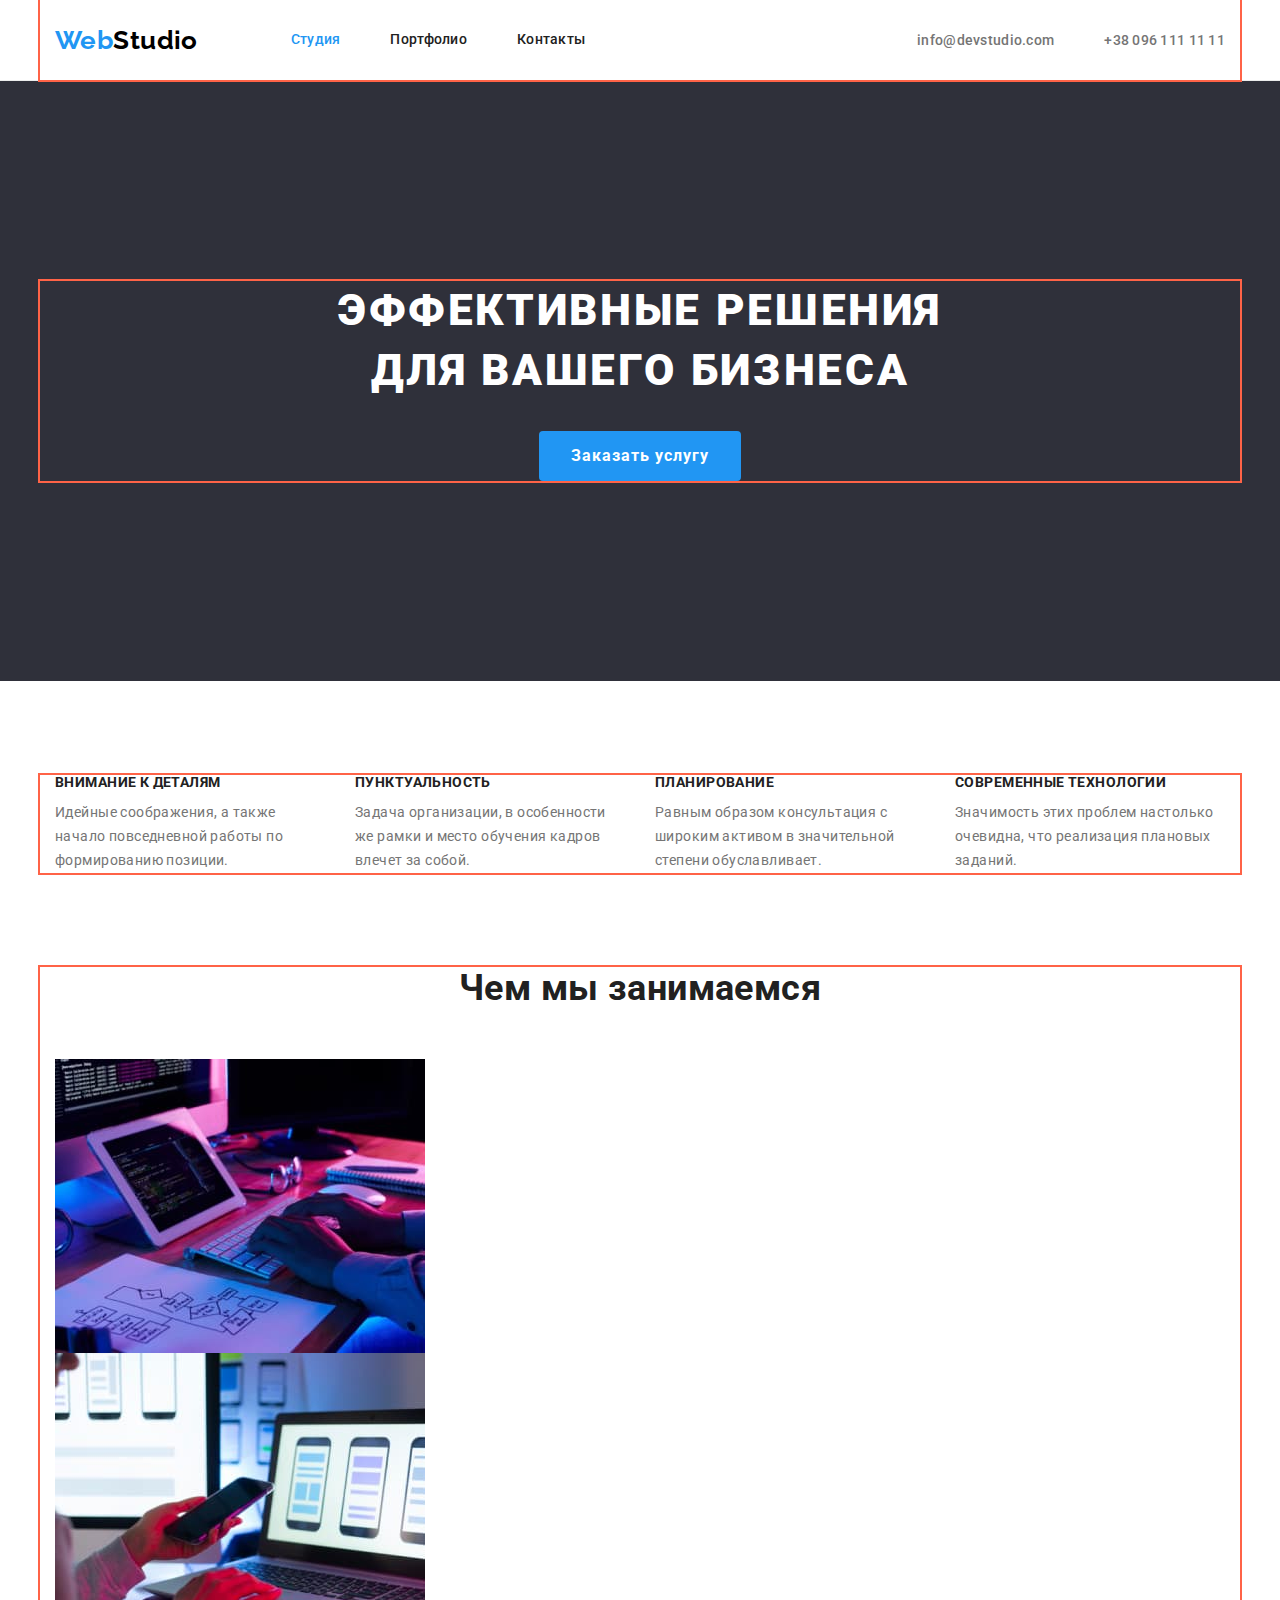
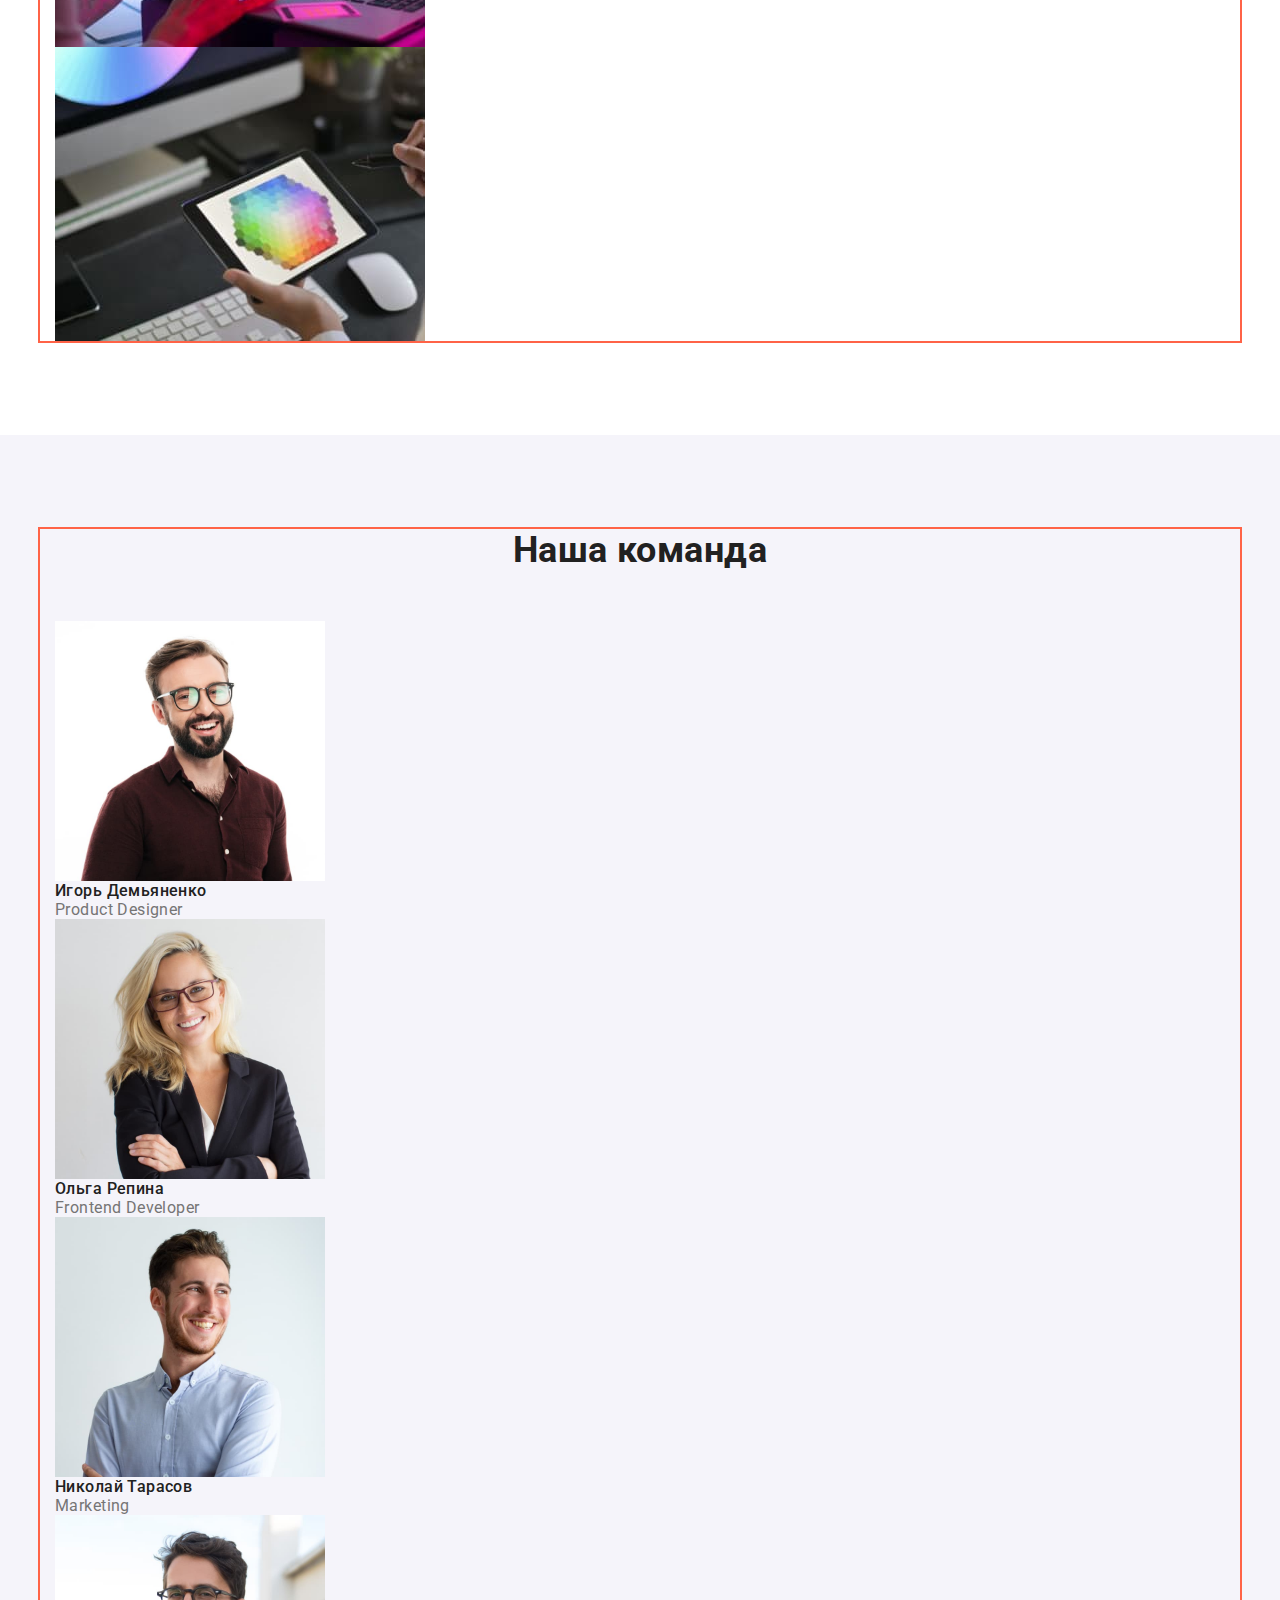
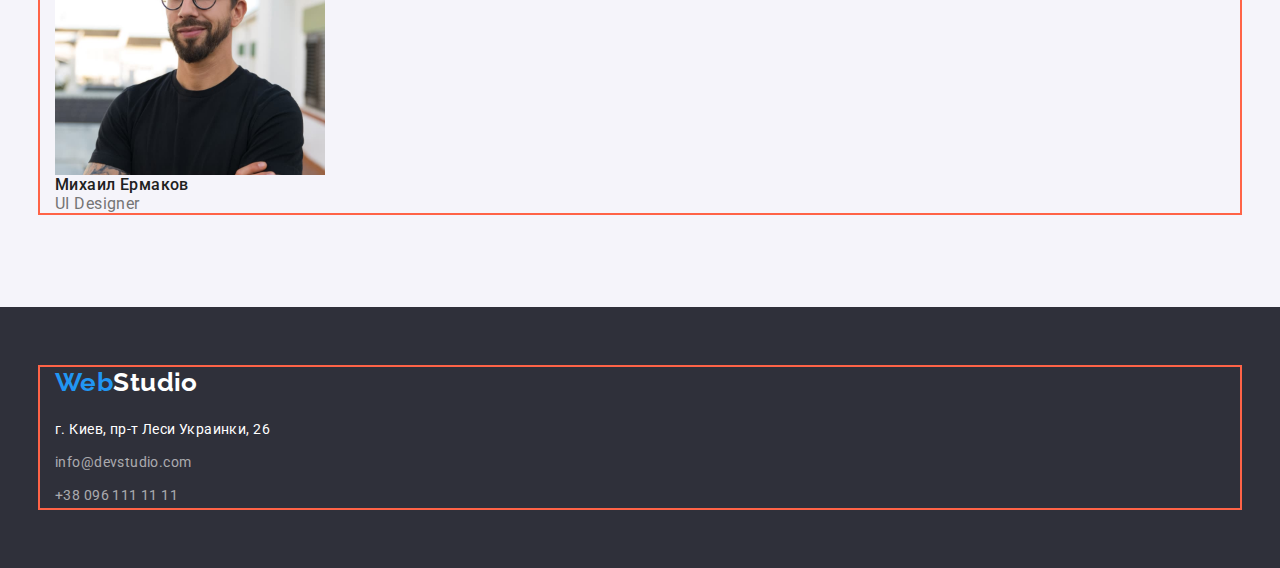
==== commit 4627313a: "update 5" ====
--- a/index.html
+++ b/index.html
@@ -19,7 +19,7 @@
   </head>
   <body>
     <!--Header-->
-    <header>
+    <header class="header">
       <div class="container header-box">
         <a href="./index.html" class="header-logo-studio link" lang="en">
           <span class="header-logo-web">Web</span>Studio
@@ -49,43 +49,45 @@
     </header>
     <main>
       <!--Index-Section1-Hero-->
-      <section class="hero">
+      <section class="index-hero section">
         <div class="container">
-          <h1 class="hero-title">
-            Эффективные решения<br />для вашего бизнеса
+          <h1 class="index-hero-title">
+            Эффективные решения для вашего бизнеса
           </h1>
-          <button type="button" class="button-hero">Заказать услугу</button>
+          <button type="button" class="index-hero-button">
+            Заказать услугу
+          </button>
         </div>
       </section>
       <!--Index-Section2-Features-->
-      <section class="features">
+      <section class="index-features section">
         <div class="container">
           <h2 class="hidden">Преимущества</h2>
-          <ul class="features-list list">
-            <li>
-              <h3 class="features-title">Внимание к деталям</h3>
-              <p class="features-text">
+          <ul class="index-features-list list">
+            <li class="item">
+              <h3 class="index-features-title">Внимание к деталям</h3>
+              <p class="index-features-text">
                 Идейные соображения, а также начало повседневной работы по
                 формированию позиции.
               </p>
             </li>
-            <li>
-              <h3 class="features-title">Пунктуальность</h3>
-              <p class="features-text">
+            <li class="item">
+              <h3 class="index-features-title">Пунктуальность</h3>
+              <p class="index-features-text">
                 Задача организации, в особенности же рамки и место обучения
                 кадров влечет за собой.
               </p>
             </li>
-            <li>
-              <h3 class="features-title">Планирование</h3>
-              <p class="features-text">
+            <li class="item">
+              <h3 class="index-features-title">Планирование</h3>
+              <p class="index-features-text">
                 Равным образом консультация с широким активом в значительной
                 степени обуславливает.
               </p>
             </li>
-            <li>
-              <h3 class="features-title">Современные технологии</h3>
-              <p class="features-text">
+            <li class="item">
+              <h3 class="index-features-title">Современные технологии</h3>
+              <p class="index-features-text">
                 Значимость этих проблем настолько очевидна, что реализация
                 плановых заданий.
               </p>
@@ -94,10 +96,10 @@
         </div>
       </section>
       <!--Index-Section3-Work-->
-      <section class="work">
+      <section class="index-work section">
         <div class="container">
-          <h2 class="work-title">Чем мы занимаемся</h2>
-          <ul class="work-list list">
+          <h2 class="index-work-title">Чем мы занимаемся</h2>
+          <ul class="index-work-list list">
             <li><img src="./images/box1.jpg" alt="Код" width="370" /></li>
             <li><img src="./images/box2.jpg" alt="Дизайн" width="370" /></li>
             <li>
@@ -107,18 +109,18 @@
         </div>
       </section>
       <!--Index-Section4-Team-->
-      <section class="team">
+      <section class="index-team section">
         <div class="container">
-          <h2 class="team-title">Наша команда</h2>
-          <ul class="team-list list">
+          <h2 class="index-team-title">Наша команда</h2>
+          <ul class="index-team-list list">
             <li>
               <img
                 src="./images/Product_Designer.jpg"
                 alt="Игорь Демьяненко"
                 width="270"
               />
-              <h3 class="team-crew">Игорь Демьяненко</h3>
-              <p class="team-position" lang="en">Product Designer</p>
+              <h3 class="index-team-crew">Игорь Демьяненко</h3>
+              <p class="index-team-position" lang="en">Product Designer</p>
             </li>
             <li>
               <img
@@ -126,8 +128,8 @@
                 alt="Ольга Репина"
                 width="270"
               />
-              <h3 class="team-crew">Ольга Репина</h3>
-              <p class="team-position" lang="en">Frontend Developer</p>
+              <h3 class="index-team-crew">Ольга Репина</h3>
+              <p class="index-team-position" lang="en">Frontend Developer</p>
             </li>
             <li>
               <img
@@ -135,8 +137,8 @@
                 alt="Николай Тарасов"
                 width="270"
               />
-              <h3 class="team-crew">Николай Тарасов</h3>
-              <p class="team-position" lang="en">Marketing</p>
+              <h3 class="index-team-crew">Николай Тарасов</h3>
+              <p class="index-team-position" lang="en">Marketing</p>
             </li>
             <li>
               <img
@@ -144,8 +146,8 @@
                 alt="Михаил Ермаков"
                 width="270"
               />
-              <h3 class="team-crew">Михаил Ермаков</h3>
-              <p class="team-position" lang="en">UI Designer</p>
+              <h3 class="index-team-crew">Михаил Ермаков</h3>
+              <p class="index-team-position" lang="en">UI Designer</p>
             </li>
           </ul>
         </div>
@@ -158,14 +160,14 @@
           <span class="footer-logo-web">Web</span>Studio
         </a>
         <address class="footer-adress">
-          <p class="location">г. Киев, пр-т Леси Украинки, 26</p>
+          <p class="footer-location">г. Киев, пр-т Леси Украинки, 26</p>
           <ul class="footer-contacts list">
-            <li class="mail">
+            <li class="footer-mail">
               <a href="mailto:info@devstudio.com" class="link" lang="en"
                 >info@devstudio.com</a
               >
             </li>
-            <li class="tel">
+            <li class="footer-tel">
               <a href="tel:+380961111111" class="link">+38 096 111 11 11</a>
             </li>
           </ul>
--- a/css/styles.css
+++ b/css/styles.css
@@ -1,5 +1,5 @@
 /* ------------------------------------------------------------ */
-/*                           Rules */
+/*                           Rules                              */
 /* ------------------------------------------------------------ */
 :root {
   --primary-text-color: #212121;
@@ -12,6 +12,8 @@
   --primary-bg-color: #ffffff;
   --secondary-bg-color: #f5f4fa;
   --tertiary-bg-color: #2f303a;
+  --header-border-color: #ececec;
+  --projects-border-color: #eeeeee;
 
   --button-hover-color: #188ce8;
 }
@@ -28,6 +30,20 @@
   list-style: none;
   padding: 0;
   margin: 0;
+}
+
+p,
+h1,
+h2,
+h3,
+h4,
+h5,
+h6 {
+  margin: 0;
+}
+
+img {
+  display: block;
 }
 
 .link {
@@ -46,8 +62,12 @@
 .hidden {
   display: none;
 }
-/* ------------------------------------------------------------ */
-/* logo */
+
+.section {
+  padding-top: 94px;
+  padding-bottom: 94px;
+}
+/* ----------------------------logo-----------------------------*/
 .header-logo-web,
 .footer-logo-web,
 .header-logo-studio,
@@ -72,8 +92,10 @@
   color: var(--white-color);
   margin-bottom: 20px;
 }
-/* ------------------------------------------------------------ */
-/* header */
+/* ---------------------------header--------------------------- */
+.header {
+  border-bottom: 1px solid var(--header-border-color);
+}
 .header-box {
   display: flex;
   align-items: center;
@@ -132,8 +154,8 @@
 .footer-contacts .link:focus {
   color: var(--accent-color);
 }
-/* ------------------------------------------------------------ */
-/* footer */
+/* --------------------------footer---------------------------- */
+
 .footer {
   background-color: var(--tertiary-bg-color);
   padding-top: 60px;
@@ -145,13 +167,13 @@
   line-height: 1.71;
 }
 
-.location {
+.footer-location {
   color: var(--white-color);
   margin-top: 0;
   margin-bottom: 9px;
 }
 
-.mail {
+.footer-mail {
   margin-bottom: 9px;
 }
 
@@ -159,18 +181,21 @@
   color: var(--footer-text-color);
 }
 /* ------------------------------------------------------------ */
-/*                       Index Main */
-/* ------------------------------------------------------------ */
-/* Index-Section1-Hero */
-.hero {
+/*                       Index Main                             */
+/* ------------------------------------------------------------ */
+/*                   Index-Section1-Hero                        */
+.index-hero {
   text-align: center;
   background-color: var(--tertiary-bg-color);
   padding-top: 200px;
   padding-bottom: 200px;
 }
 
-.hero-title {
-  margin-top: 0;
+.index-hero-title {
+  width: 696px;
+  margin-top: 0;
+  margin-right: auto;
+  margin-left: auto;
   margin-bottom: 30px;
   color: var(--white-color);
   font-weight: 900;
@@ -180,7 +205,7 @@
   text-transform: uppercase;
 }
 
-.button-hero {
+.index-hero-button {
   cursor: pointer;
   color: var(--white-color);
   background-color: var(--accent-color);
@@ -196,17 +221,26 @@
   display: inline-block;
 }
 
-.button-hero:hover,
-.button-hero:focus {
+.index-hero-button:hover,
+.index-hero-button:focus {
   background-color: var(--button-hover-color);
 }
 /* ------------------------------------------------------------ */
-/* Index-Section2-Features */
-.features {
-  padding-top: 94px;
-  padding-bottom: 94px;
-}
-.features-list .features-title {
+/*                    Index-Section2-Features                   */
+.index-features-list {
+  display: flex;
+  flex-wrap: wrap;
+  justify-content: center;
+}
+
+.index-features-list .item {
+  width: 270px;
+}
+.index-features-list .item + .item {
+  margin-left: 30px;
+}
+
+.index-features-list .index-features-title {
   font-weight: 700;
   line-height: 1.14;
   font-size: 14px;
@@ -215,19 +249,20 @@
   margin-bottom: 10px;
 }
 
-.features-list .features-text {
+.index-features-list .index-features-text {
   color: var(--secondary-text-color);
   line-height: 1.71;
   margin-top: 0;
   margin-bottom: 0;
 }
-/* ------------------------------------------------------------ */
-/* Index-Section3-Work */
-.work {
-  padding-bottom: 94px;
-}
-
-.work-title {
+
+/* ------------------------------------------------------------ */
+/*                      Index-Section3-Work                     */
+.index-work {
+  padding-top: 0;
+}
+
+.index-work-title {
   color: #212121;
   font-weight: 700;
   font-size: 36px;
@@ -238,14 +273,12 @@
 }
 
 /* ------------------------------------------------------------ */
-/* Index-Section4-Team */
-.team {
+/*                      Index-Section4-Team                     */
+.index-team {
   background-color: var(--secondary-bg-color);
-  padding-top: 94px;
-  padding-bottom: 94px;
-}
-
-.team-title {
+}
+
+.index-team-title {
   color: #212121;
   font-weight: 700;
   font-size: 36px;
@@ -255,23 +288,23 @@
   margin-bottom: 50px;
 }
 
-.team-crew {
+.index-team-crew {
   font-weight: 500;
 }
 
-.team-position {
+.index-team-position {
   color: var(--secondary-text-color);
 }
 
-.team-crew,
-.team-position {
+.index-team-crew,
+.index-team-position {
   font-size: 16px;
   line-height: 1.19;
 }
 /* ------------------------------------------------------------ */
-/*                      Portfolio-Main */
-/* ------------------------------------------------------------ */
-/* Portfolio-Filters */
+/*                      Portfolio-Main                          */
+/* ------------------------------------------------------------ */
+/*                     Portfolio-Filters                        */
 .button-filters {
   cursor: pointer;
   background-color: var(--secondary-bg-color);
@@ -291,13 +324,51 @@
   color: var(--white-color);
   background-color: var(--accent-color);
 }
-/* ------------------------------------------------------------ */
-/* Portfolio-Projects */
+
+.portfolio-projects-filters-list {
+  margin-bottom: 50px;
+  display: flex;
+  flex-wrap: wrap;
+  justify-content: center;
+}
+.portfolio-projects-filters-list .item + .item {
+  margin-left: 8px;
+}
+
+/* ------------------------------------------------------------ */
+/*                   Portfolio-Projects                         */
 .portfolio-projects {
   padding-top: 94px;
   padding-bottom: 94px;
 }
-.projects-list .projects-title {
+.portfolio-projects-list {
+  display: flex;
+  flex-wrap: wrap;
+}
+
+.portfolio-projects-title {
+  margin-bottom: 4px;
+}
+.portfolio-projects-list .item {
+  width: calc((100%-60px) / 3);
+  margin-right: 30px;
+  margin-bottom: 30px;
+}
+.projects-part2 {
+  border-inline: 1px solid var(--projects-border-color);
+  border-bottom: 1px solid var(--projects-border-color);
+  padding: 20px 24px;
+}
+
+.portfolio-projects-list .item:nth-last-child(-n + 3) {
+  margin-bottom: 0;
+}
+
+.portfolio-projects-list .item:nth-child(3n) {
+  margin-right: 0;
+}
+
+.portfolio-projects-list .portfolio-projects-title {
   color: var(--primary-text-color);
   font-weight: 700;
   font-size: 18px;
@@ -305,13 +376,10 @@
   letter-spacing: 0.06em;
 }
 
-.projects-list .projects-type {
+.portfolio-projects-list .portfolio-projects-type {
   color: var(--secondary-text-color);
   font-size: 16px;
   line-height: 1.88;
 }
 
-.filters-list {
-  margin-bottom: 50px;
-}
-/* ------------------------------------------------------------ */
+/* ------------------------------------------------------------ */
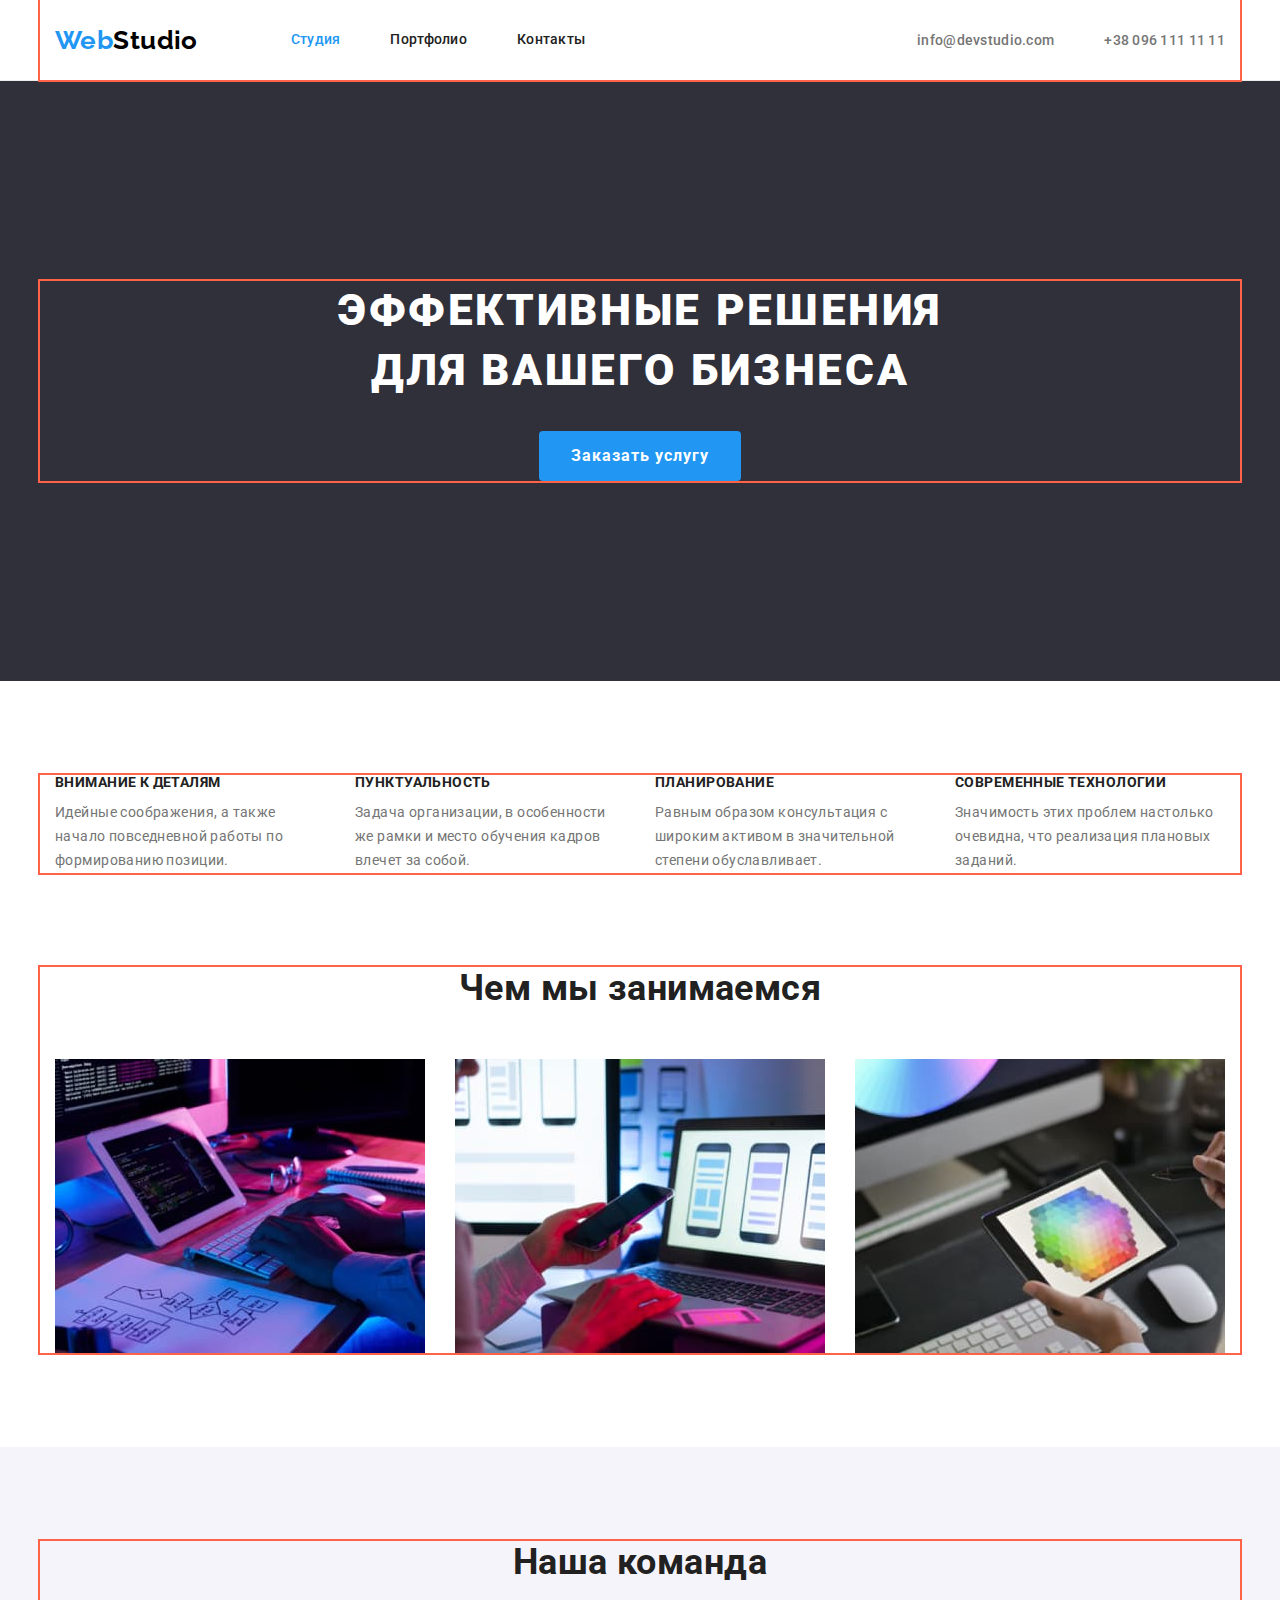
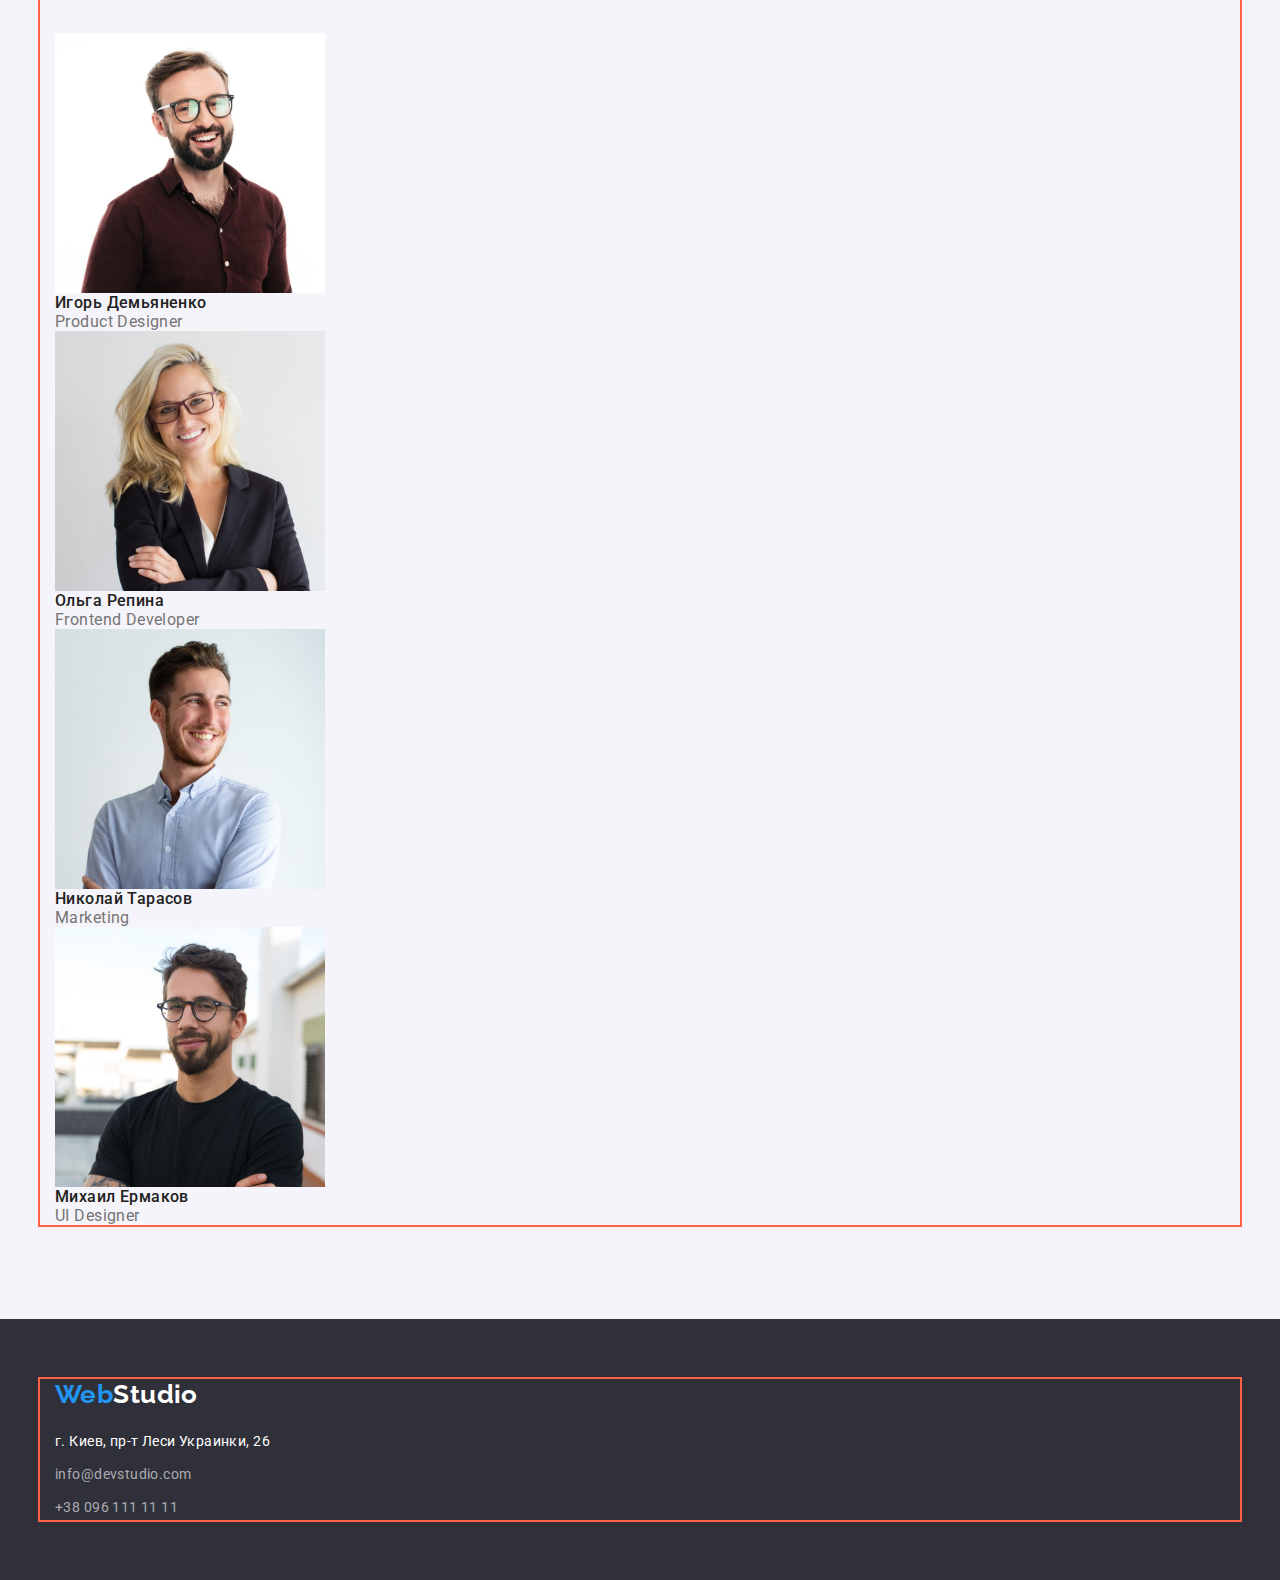
==== commit 681d67a4: "update 6" ====
--- a/index.html
+++ b/index.html
@@ -100,9 +100,13 @@
         <div class="container">
           <h2 class="index-work-title">Чем мы занимаемся</h2>
           <ul class="index-work-list list">
-            <li><img src="./images/box1.jpg" alt="Код" width="370" /></li>
-            <li><img src="./images/box2.jpg" alt="Дизайн" width="370" /></li>
-            <li>
+            <li class="item">
+              <img src="./images/box1.jpg" alt="Код" width="370" />
+            </li>
+            <li class="item">
+              <img src="./images/box2.jpg" alt="Дизайн" width="370" />
+            </li>
+            <li class="item">
               <img src="./images/box3.jpg" alt="Технологии" width="370" />
             </li>
           </ul>
--- a/css/styles.css
+++ b/css/styles.css
@@ -260,6 +260,18 @@
 /*                      Index-Section3-Work                     */
 .index-work {
   padding-top: 0;
+}
+
+.index-work-list {
+  display: flex;
+}
+
+.index-work-list .item {
+  width: calc((100% - 60px) / 3);
+}
+
+.index-work-list .item + .item {
+  margin-left: 30px;
 }
 
 .index-work-title {
@@ -350,7 +362,7 @@
   margin-bottom: 4px;
 }
 .portfolio-projects-list .item {
-  width: calc((100%-60px) / 3);
+  width: calc((100% - 60px) / 3);
   margin-right: 30px;
   margin-bottom: 30px;
 }
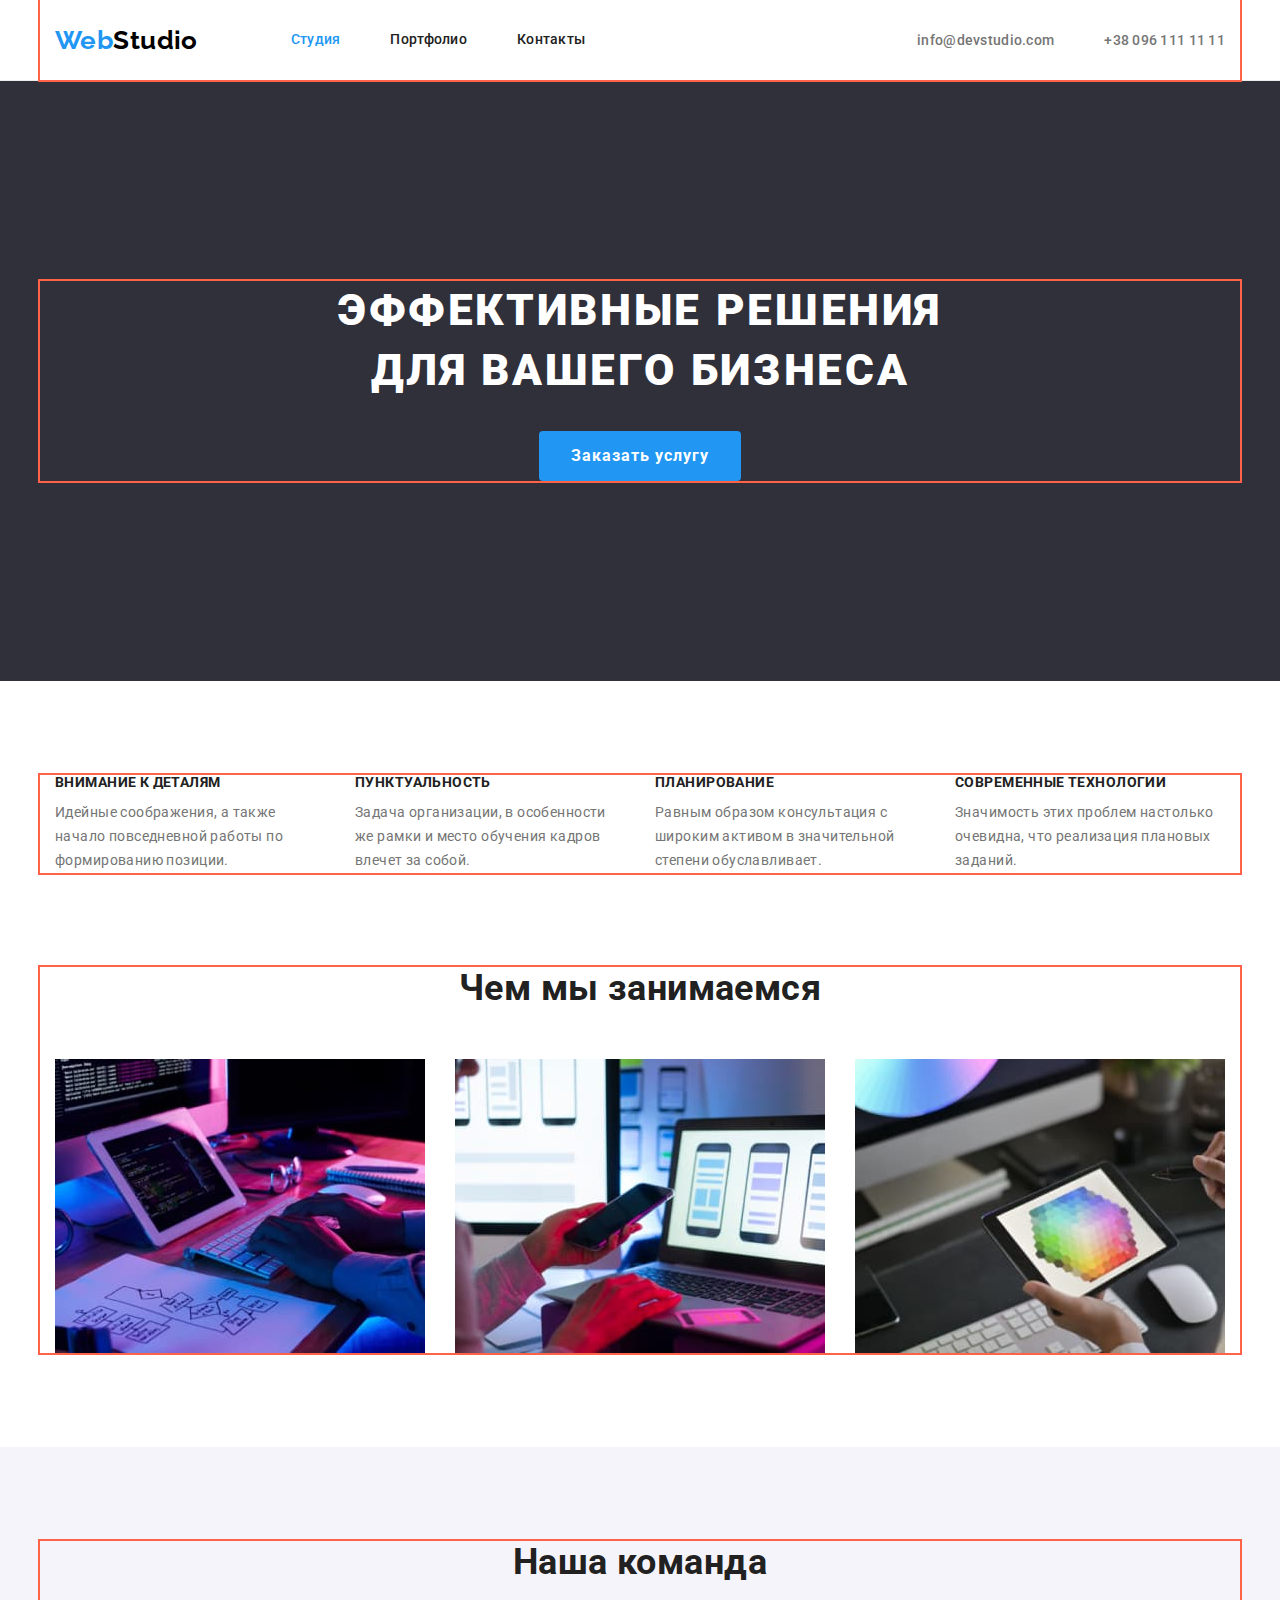
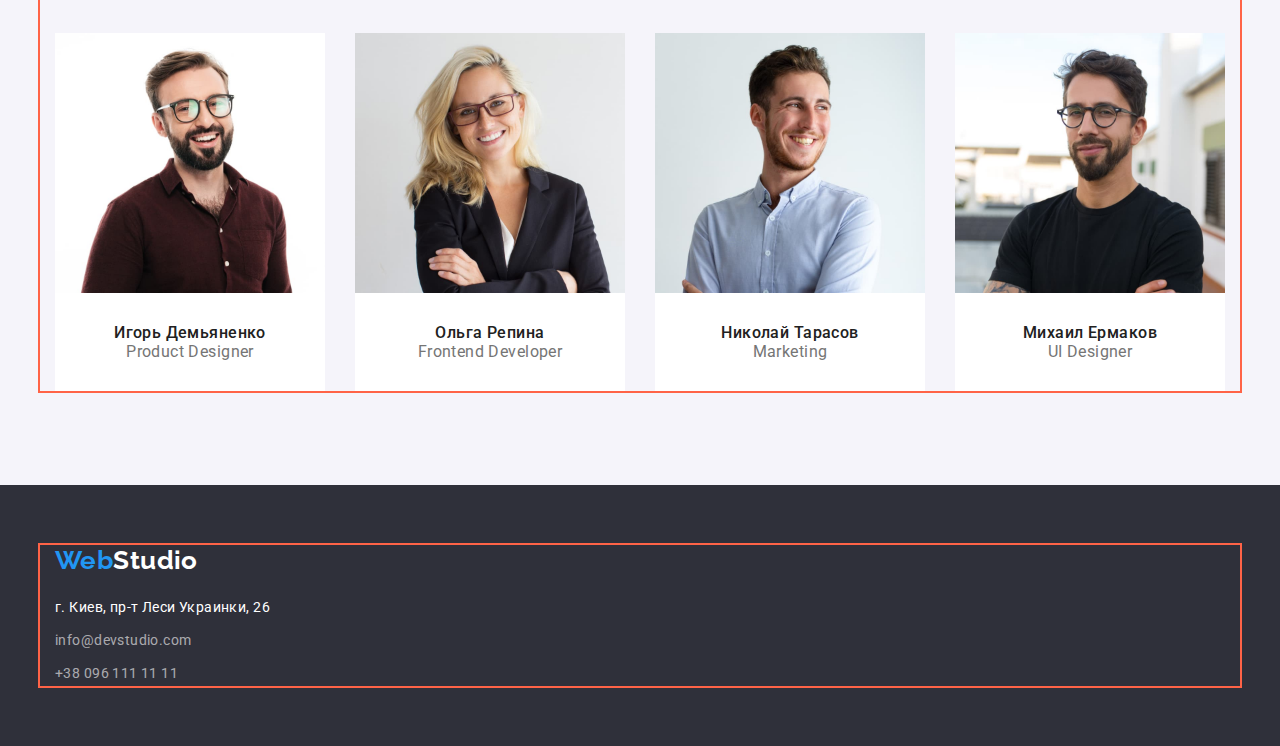
==== commit 27f0cf76: "update 7" ====
--- a/index.html
+++ b/index.html
@@ -117,41 +117,53 @@
         <div class="container">
           <h2 class="index-team-title">Наша команда</h2>
           <ul class="index-team-list list">
-            <li>
+            <li class="item">
               <img
+                class="index-team-img"
                 src="./images/Product_Designer.jpg"
                 alt="Игорь Демьяненко"
                 width="270"
               />
-              <h3 class="index-team-crew">Игорь Демьяненко</h3>
-              <p class="index-team-position" lang="en">Product Designer</p>
+              <div class="index-team-card">
+                <h3 class="index-team-crew">Игорь Демьяненко</h3>
+                <p class="index-team-position" lang="en">Product Designer</p>
+              </div>
             </li>
-            <li>
+            <li class="item">
               <img
+                class="index-team-img"
                 src="./images/Frontend_Developer.jpg"
                 alt="Ольга Репина"
                 width="270"
               />
-              <h3 class="index-team-crew">Ольга Репина</h3>
-              <p class="index-team-position" lang="en">Frontend Developer</p>
+              <div class="index-team-card">
+                <h3 class="index-team-crew">Ольга Репина</h3>
+                <p class="index-team-position" lang="en">Frontend Developer</p>
+              </div>
             </li>
-            <li>
+            <li class="item">
               <img
+                class="index-team-img"
                 src="./images/Marketing.jpg"
                 alt="Николай Тарасов"
                 width="270"
               />
-              <h3 class="index-team-crew">Николай Тарасов</h3>
-              <p class="index-team-position" lang="en">Marketing</p>
+              <div class="index-team-card">
+                <h3 class="index-team-crew">Николай Тарасов</h3>
+                <p class="index-team-position" lang="en">Marketing</p>
+              </div>
             </li>
-            <li>
+            <li class="item">
               <img
+                class="index-team-img"
                 src="./images/UI_Designer.jpg"
                 alt="Михаил Ермаков"
                 width="270"
               />
-              <h3 class="index-team-crew">Михаил Ермаков</h3>
-              <p class="index-team-position" lang="en">UI Designer</p>
+              <div class="index-team-card">
+                <h3 class="index-team-crew">Михаил Ермаков</h3>
+                <p class="index-team-position" lang="en">UI Designer</p>
+              </div>
             </li>
           </ul>
         </div>
--- a/css/styles.css
+++ b/css/styles.css
@@ -289,6 +289,19 @@
 .index-team {
   background-color: var(--secondary-bg-color);
 }
+.index-team-list {
+  display: flex;
+}
+
+.index-team-list .item {
+  width: 370px;
+  margin-right: 30px;
+  border-radius: 0px 0px 4px 4px;
+}
+
+.index-team-list .item:nth-child(4n) {
+  margin-right: 0;
+}
 
 .index-team-title {
   color: #212121;
@@ -312,6 +325,13 @@
 .index-team-position {
   font-size: 16px;
   line-height: 1.19;
+}
+
+.index-team-card {
+  text-align: center;
+  padding-top: 30px;
+  padding-bottom: 30px;
+  background-color: var(--primary-bg-color);
 }
 /* ------------------------------------------------------------ */
 /*                      Portfolio-Main                          */
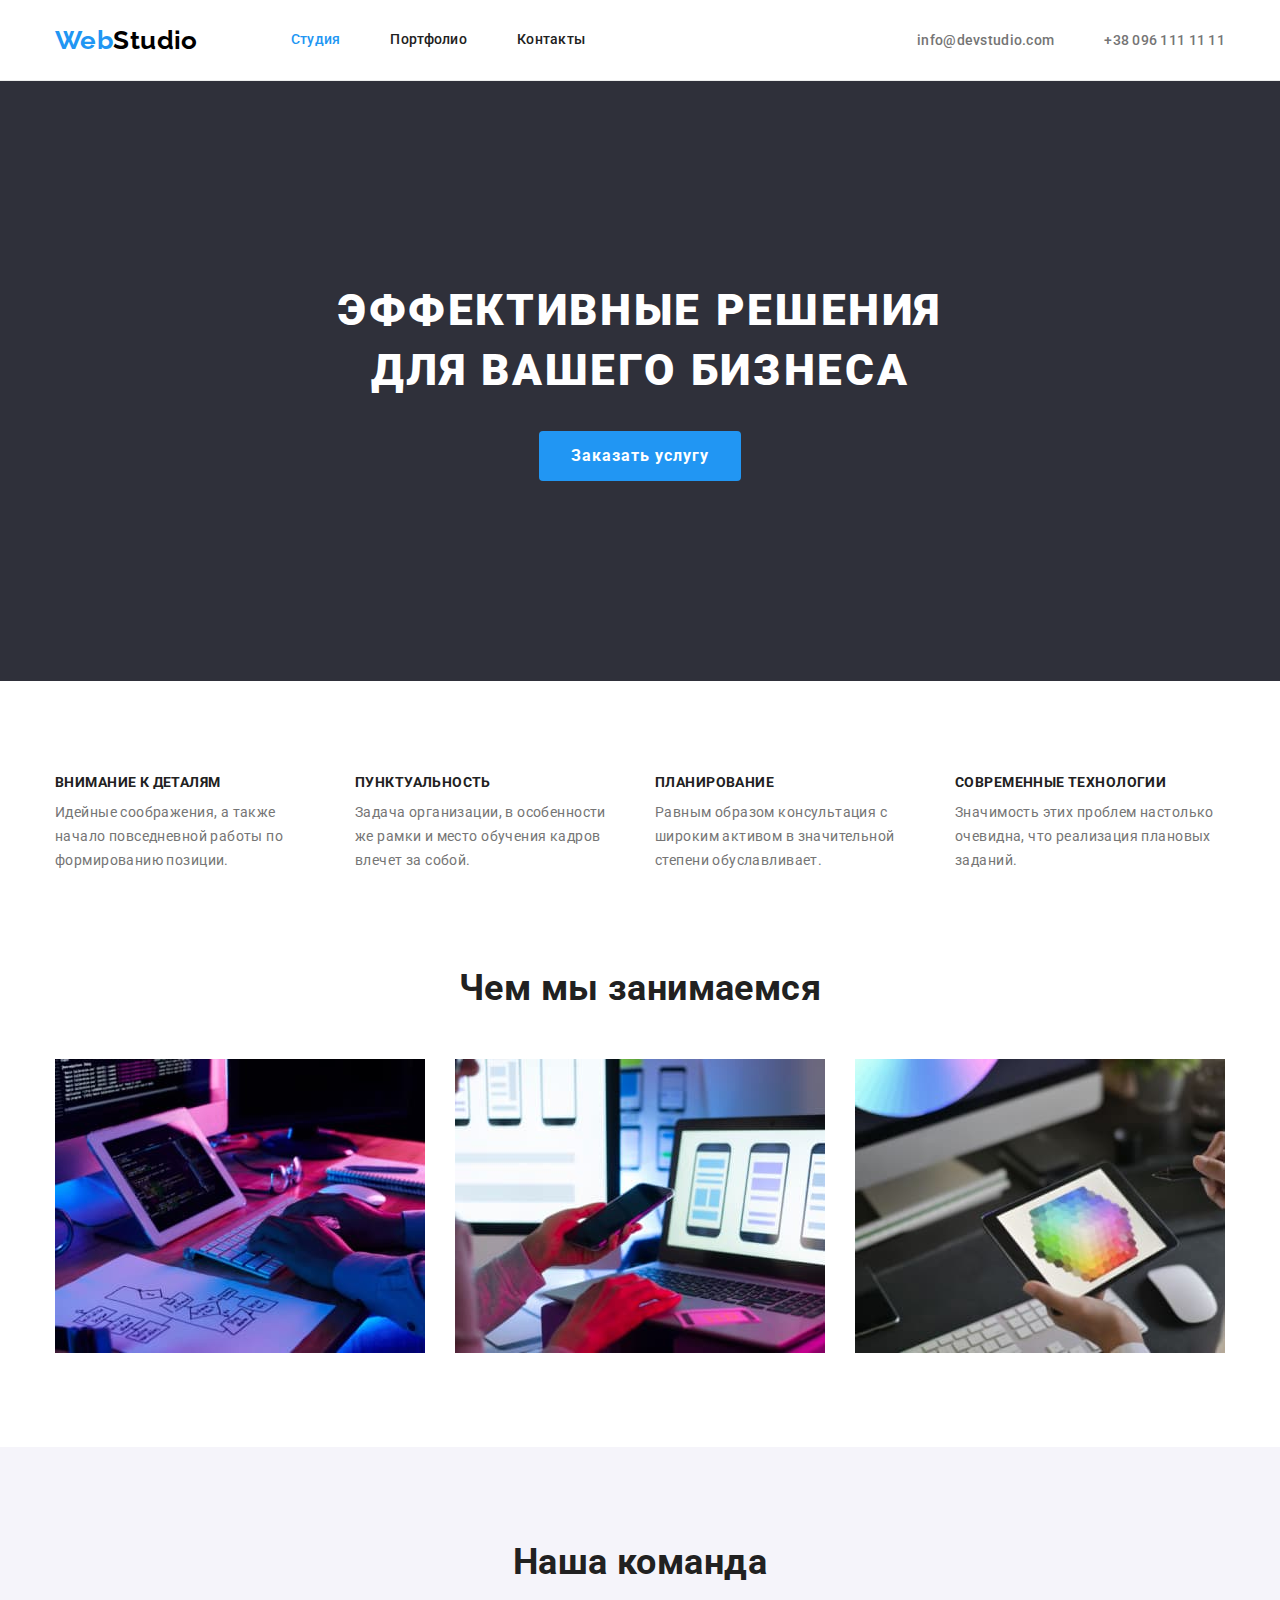
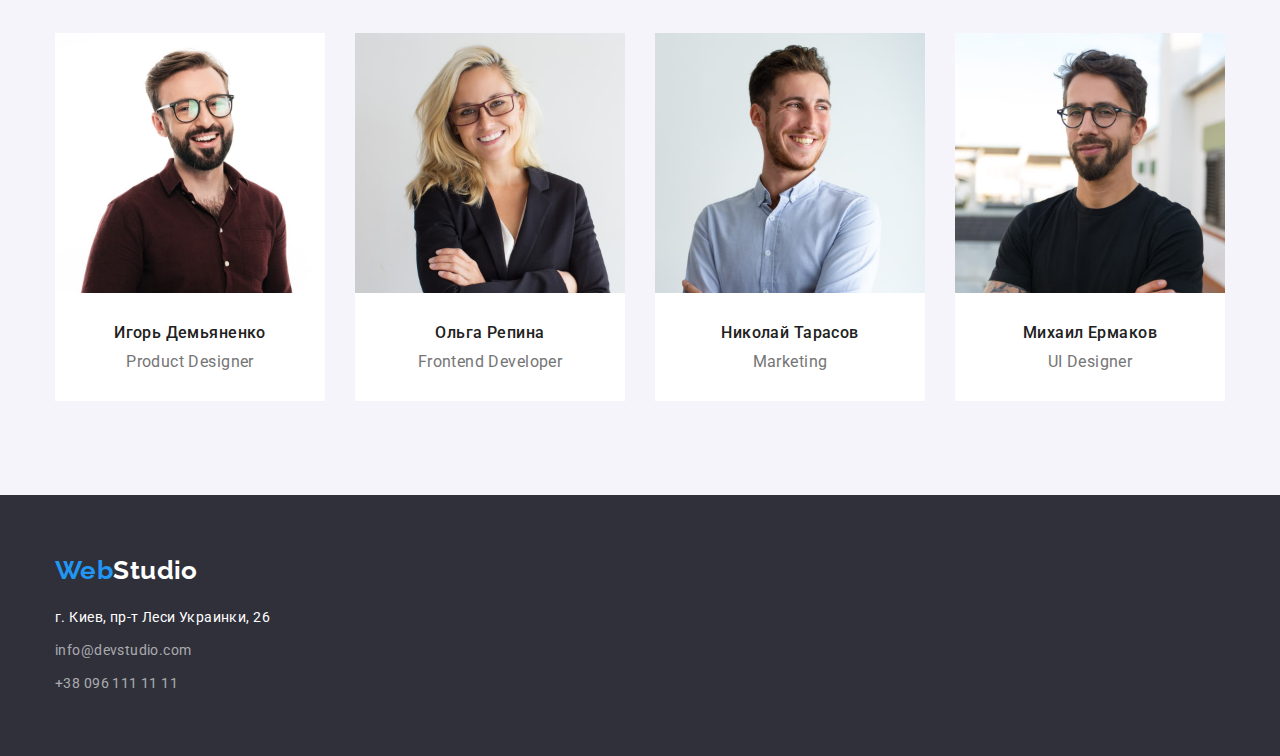
==== commit 2a97c3c8: "update 8" ====
--- a/index.html
+++ b/index.html
@@ -119,7 +119,6 @@
           <ul class="index-team-list list">
             <li class="item">
               <img
-                class="index-team-img"
                 src="./images/Product_Designer.jpg"
                 alt="Игорь Демьяненко"
                 width="270"
@@ -131,7 +130,6 @@
             </li>
             <li class="item">
               <img
-                class="index-team-img"
                 src="./images/Frontend_Developer.jpg"
                 alt="Ольга Репина"
                 width="270"
@@ -143,7 +141,6 @@
             </li>
             <li class="item">
               <img
-                class="index-team-img"
                 src="./images/Marketing.jpg"
                 alt="Николай Тарасов"
                 width="270"
@@ -155,7 +152,6 @@
             </li>
             <li class="item">
               <img
-                class="index-team-img"
                 src="./images/UI_Designer.jpg"
                 alt="Михаил Ермаков"
                 width="270"
--- a/css/styles.css
+++ b/css/styles.css
@@ -56,7 +56,6 @@
   margin-left: auto;
   padding-left: 15px;
   padding-right: 15px;
-  outline: 2px solid tomato;
 }
 
 .hidden {
@@ -294,7 +293,7 @@
 }
 
 .index-team-list .item {
-  width: 370px;
+  width: 270px;
   margin-right: 30px;
   border-radius: 0px 0px 4px 4px;
 }
@@ -315,6 +314,7 @@
 
 .index-team-crew {
   font-weight: 500;
+  margin-bottom: 10px;
 }
 
 .index-team-position {
